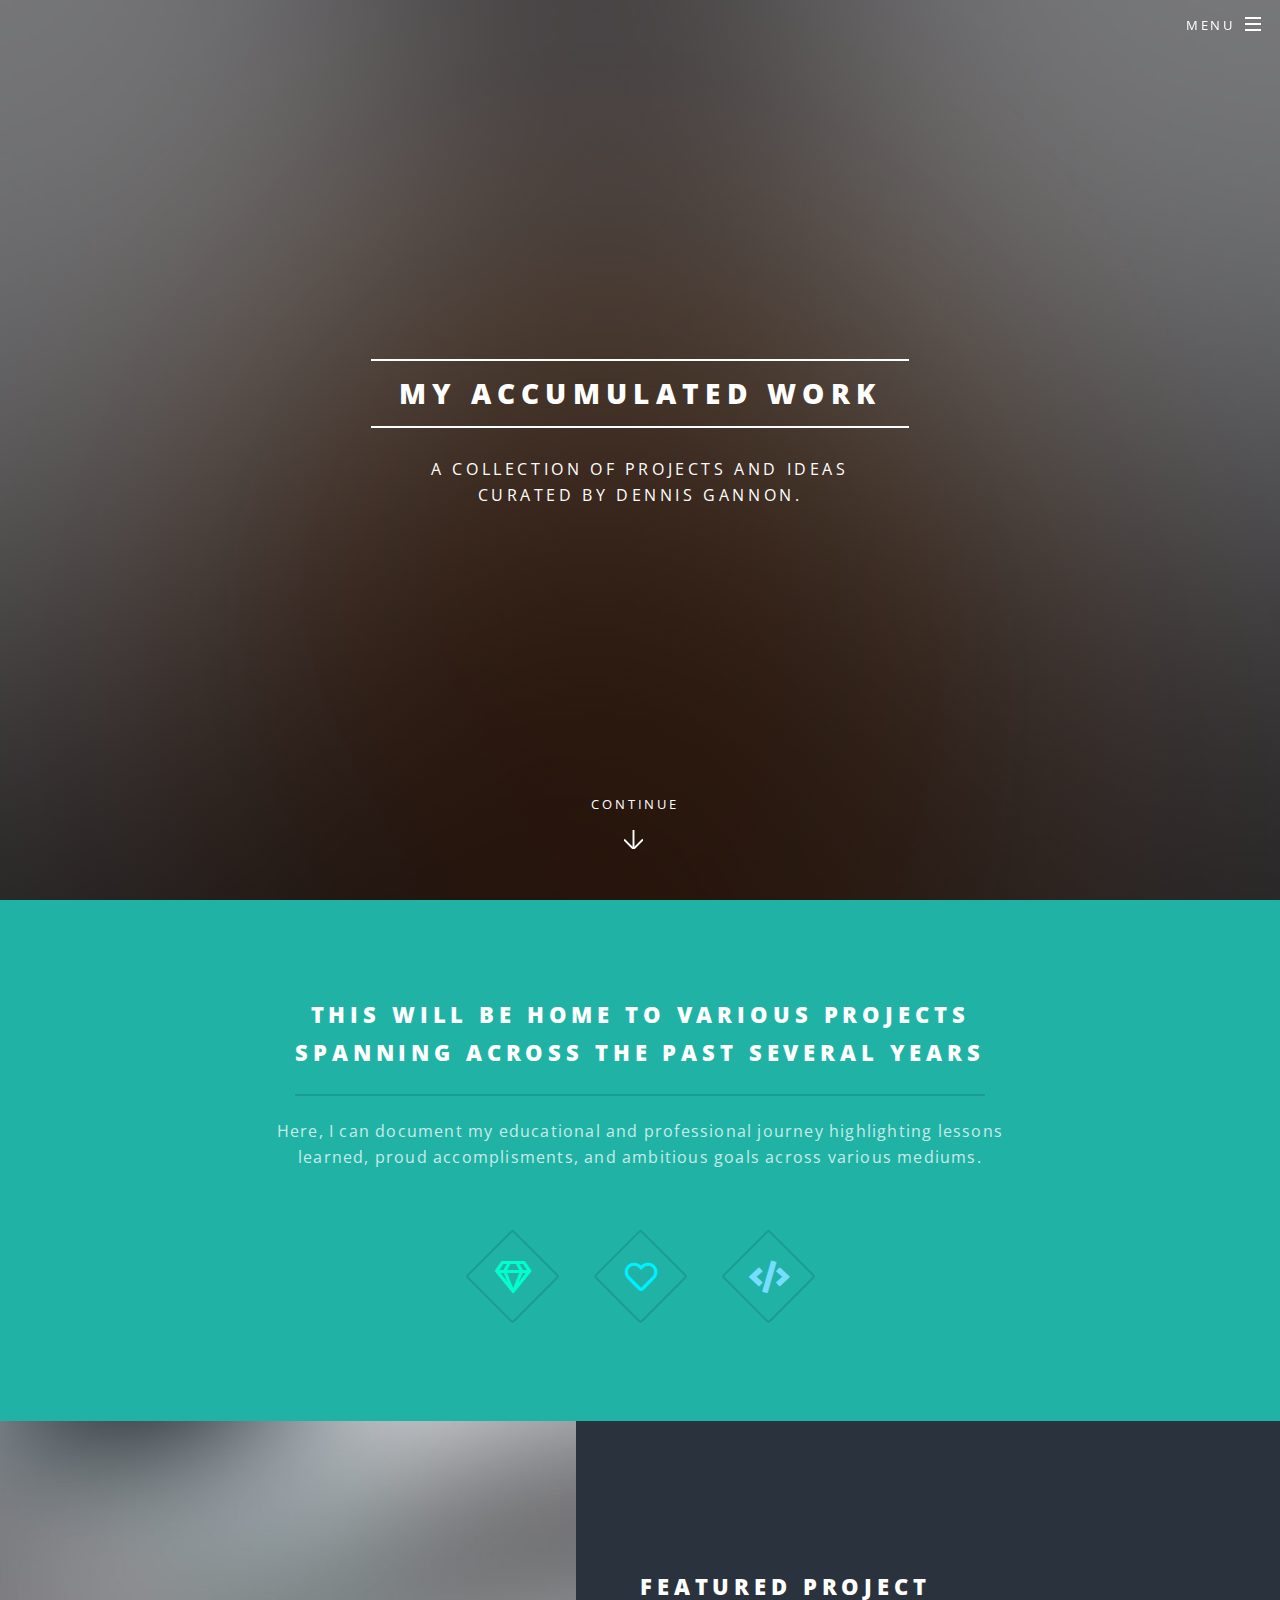
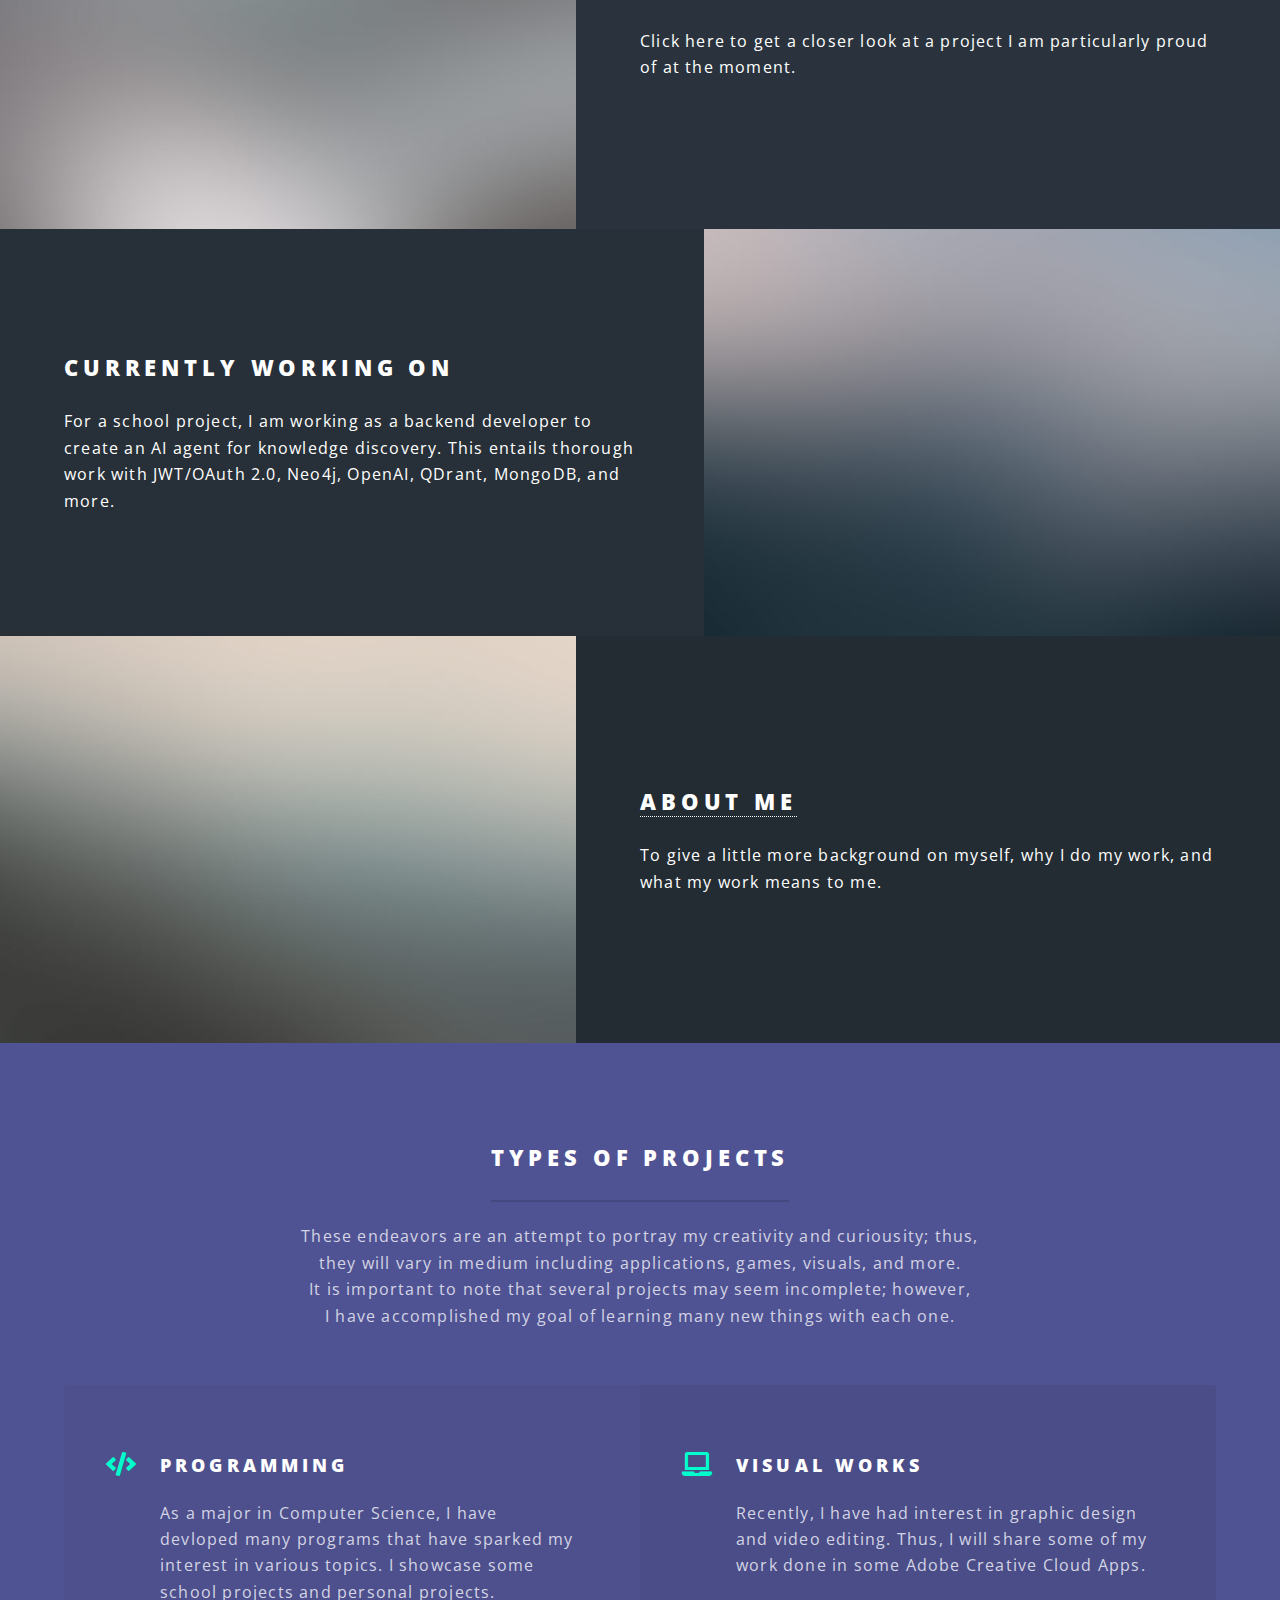
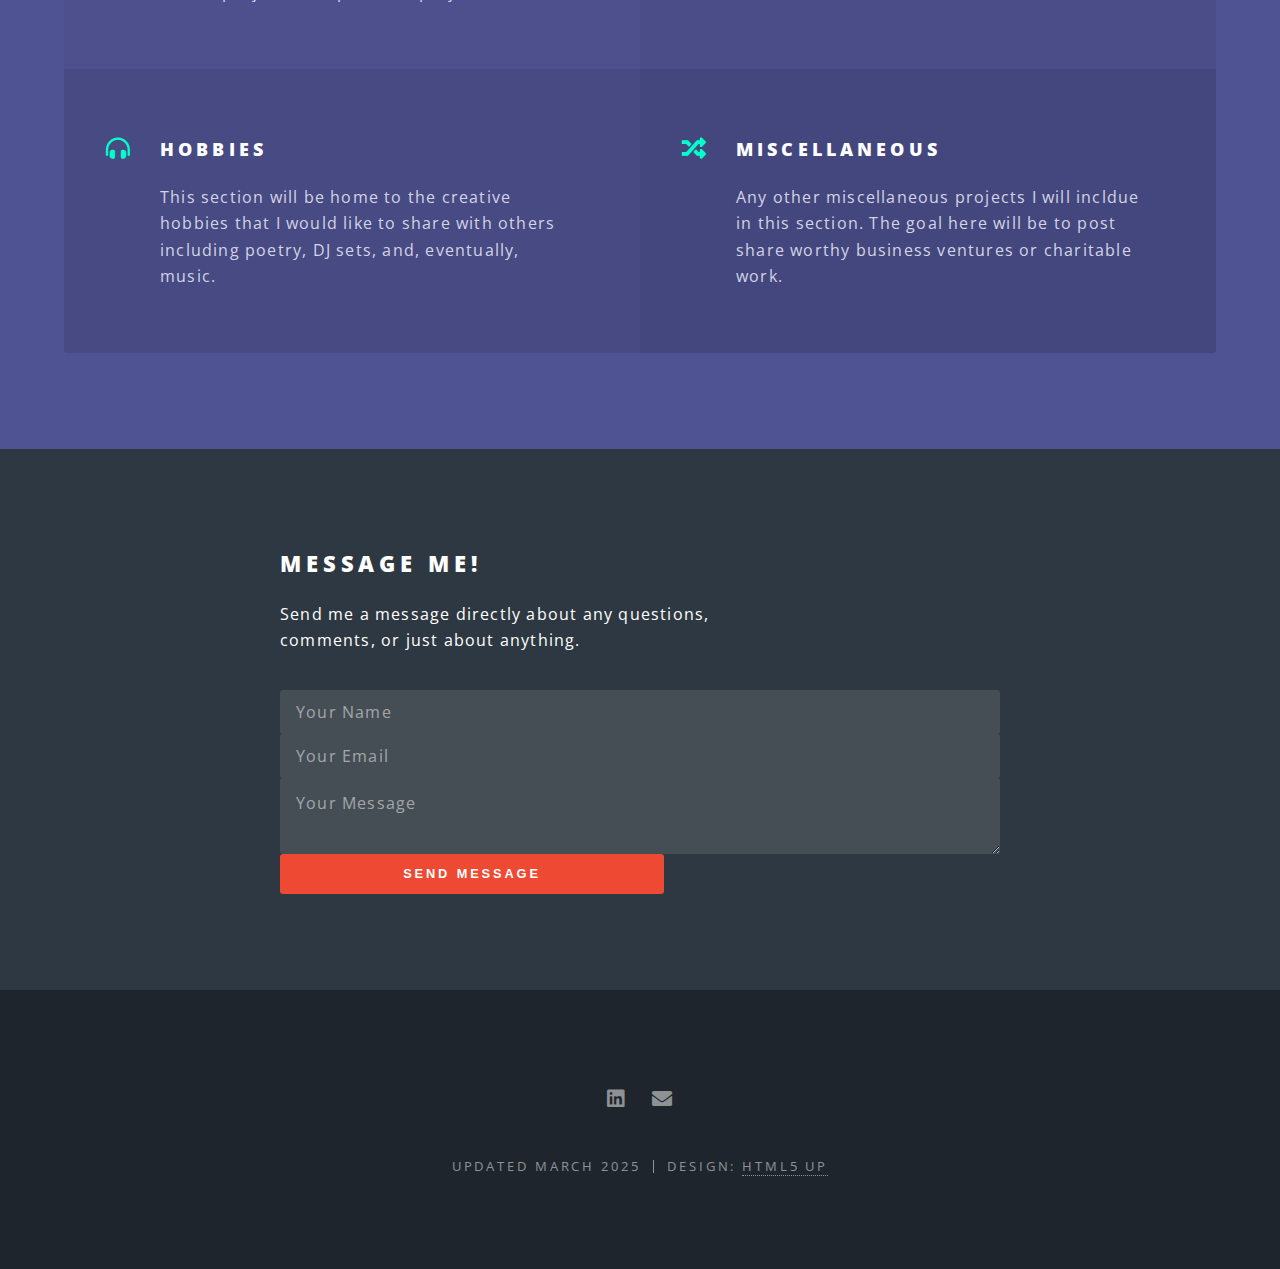
==== index.html @ a5b0ad75 "index.html: form layout edits" ====
<!DOCTYPE HTML>
<!--
	Spectral by HTML5 UP
	html5up.net | @ajlkn
	Free for personal and commercial use under the CCA 3.0 license (html5up.net/license)
-->
<html>
	<head>
		<title>Dennis's Portfolio</title>
		<meta charset="utf-8" />
		<meta name="viewport" content="width=device-width, initial-scale=1, user-scalable=no" />
		<link rel="stylesheet" href="assets/css/main.css" />
		<noscript><link rel="stylesheet" href="assets/css/noscript.css" /></noscript>
	</head>
	<body class="landing is-preload">

		<!-- Page Wrapper -->
			<div id="page-wrapper">

				<!-- Header -->
					<header id="header" class="alt">
						<h1><a href="index.html">Dennis's Portfolio</a></h1>
						<nav id="nav">
							<ul>
								<li class="special">
									<a href="#menu" class="menuToggle"><span>Menu</span></a>
									<div id="menu">
										<ul>
											<li><a href="index.html">Home</a></li>
											<li><a href="aboutme.html">About Me</a></li>
											<li><a href="projects.html">Projects</a></li>
										</ul>
									</div>
								</li>
							</ul>
						</nav>
					</header>

				<!-- Banner -->
					<section id="banner">
						<div class="inner">
							<h2>My Accumulated Work</h2>
							<p>A collection of projects and ideas<br />
							curated by Dennis Gannon</a>.</p>
						</div>
						<a href="#one" class="more scrolly">Continue</a>
					</section>

				<!-- One -->
					<section id="one" class="wrapper style1 special">
						<div class="inner">
							<header class="major">
								<h2>This will be home to various projects<br />
								spanning across the past several years</h2>
								<p>Here, I can document my educational and professional journey highlighting lessons<br />
								learned, proud accomplisments, and ambitious goals across various mediums.</p>
							</header>
							<ul class="icons major">
								<li><span class="icon fa-gem major style1"><span class="label">Lorem</span></span></li>
								<li><span class="icon fa-heart major style2"><span class="label">Ipsum</span></span></li>
								<li><span class="icon solid fa-code major style3"><span class="label">Dolor</span></span></li>
							</ul>
						</div>
					</section>

				<!-- Two -->
					<section id="two" class="wrapper alt style2">
						<section class="spotlight">
							<div class="image"><img src="images/pic01.jpg" alt="" /></div><div class="content">
								<h2>Featured Project</h2>
								<p>Click here to get a closer look at a project I am particularly proud of at the moment.</p>
							</div>
						</section>
						<section class="spotlight">
							<div class="image"><img src="images/pic02.jpg" alt="" /></div><div class="content">
								<h2>Currently Working On</h2>
								<p>For a school project, I am working as a backend developer to create an AI agent for knowledge discovery. This entails thorough work with JWT/OAuth 2.0, Neo4j, OpenAI, QDrant, MongoDB, and more.</p>
							</div>
						</section>
						<section class="spotlight">
							<div class="image"><img src="images/pic03.jpg" alt="" /></div><div class="content">
								<h2><a href="aboutme.html">About Me</a></h2>
								<p>To give a little more background on myself, why I do my work, and what my work means to me.</p>
							</div>
						</section>
					</section>

				<!-- Three -->
					<section id="three" class="wrapper style3 special">
						<div class="inner">
							<header class="major">
								<h2>Types of Projects</h2>
								<p>These endeavors are an attempt to portray my creativity and curiousity; thus,<br />
								they will vary in medium including applications, games, visuals, and more.<br />
								It is important to note that several projects may seem incomplete; however,<br />
								I have accomplished my goal of learning many new things with each one.</p>
							</header>
							<ul class="features">
								<li class="icon solid fa-code">
									<h3>Programming</h3>
									<p>As a major in Computer Science, I have devloped many programs that have sparked my interest in various topics. I showcase some school projects and personal projects.</p>
								</li>
								<li class="icon solid fa-laptop">
									<h3>Visual Works</h3>
									<p>Recently, I have had interest in graphic design and video editing. Thus, I will share some of my work done in some Adobe Creative Cloud Apps.</p>
								</li>
								<li class="icon solid fa-headphones-alt">
									<h3>Hobbies</h3>
									<p>This section will be home to the creative hobbies that I would like to share with others including poetry, DJ sets, and, eventually, music.</p>
								</li>
								<li class="icon solid fa-random">
									<h3>Miscellaneous</h3>
									<p>Any other miscellaneous projects I will incldue in this section. The goal here will be to post share worthy business ventures or charitable work.</p>
								</li>
							</ul>
						</div>
					</section>

				<!-- CTA (Message me)-->
				<section id="cta" class="wrapper style4">
					<div class="inner">
					  	<div class="content">
							<header>
						  		<h2>Message Me!</h2>
						  		<p>Send me a message directly about any questions, comments, or just about anything.</p>
							</header>
							<div class="form-container">
								<form action="https://formspree.io/f/mkgjozpo" method="POST">
									<input type="text" name="name" placeholder="Your Name" required>
									<input type="email" name="email" placeholder="Your Email" required>
									<textarea name="message" placeholder="Your Message" required></textarea>
									<button type="submit" class="button fit primary">Send Message</button>
								</form>
							</div>
						</div>
					</div>
				</section>

				<!-- Footer -->
					<footer id="footer">
						<ul class="icons">
							<li><a href="https://www.linkedin.com/in/dennis-gannon-940476240/" target="_blank" rel="noopener noreferrer" class="icon brands fa-linkedin"><span class="label">LinkedIn</span></a></li>
							<li><a id="copyEmail" class="icon solid fa-envelope"><span class="label">Email</span></a></li>
						</ul>
						<ul class="copyright">
							<li>Updated March 2025</li><li>Design: <a href="http://html5up.net">HTML5 UP</a></li>
						</ul>
					</footer>

			</div>

		<!-- Scripts -->
			<script src="assets/js/jquery.min.js"></script>
			<script src="assets/js/jquery.scrollex.min.js"></script>
			<script src="assets/js/jquery.scrolly.min.js"></script>
			<script src="assets/js/browser.min.js"></script>
			<script src="assets/js/breakpoints.min.js"></script>
			<script src="assets/js/util.js"></script>
			<script src="assets/js/main.js"></script>
			<script>
				document.getElementById("copyEmail").addEventListener("click", function() {
					const email = "denmgannon@gmail.com";
				
					// Copy to clipboard
					navigator.clipboard.writeText(email)
						.then(() => {
							alert("Email copied to clipboard!");
						})
						.catch(err => {
							console.error("Error copying email: ", err);
						});
				});
			</script>
				

	</body>
</html>
---- assets/css/main.css ----
@import url(fontawesome-all.min.css);
@import url("https://fonts.googleapis.com/css?family=Open+Sans:400,400italic,600,600italic,800,800italic");

/*
	Spectral by HTML5 UP
	html5up.net | @ajlkn
	Free for personal and commercial use under the CCA 3.0 license (html5up.net/license)
*/

html, body, div, span, applet, object,
iframe, h1, h2, h3, h4, h5, h6, p, blockquote,
pre, a, abbr, acronym, address, big, cite,
code, del, dfn, em, img, ins, kbd, q, s, samp,
small, strike, strong, sub, sup, tt, var, b,
u, i, center, dl, dt, dd, ol, ul, li, fieldset,
form, label, legend, table, caption, tbody,
tfoot, thead, tr, th, td, article, aside,
canvas, details, embed, figure, figcaption,
footer, header, hgroup, menu, nav, output, ruby,
section, summary, time, mark, audio, video {
	margin: 0;
	padding: 0;
	border: 0;
	font-size: 100%;
	font: inherit;
	vertical-align: baseline;}

article, aside, details, figcaption, figure,
footer, header, hgroup, menu, nav, section {
	display: block;}

body {
	line-height: 1;
}

ol, ul {
	list-style: none;
}

blockquote, q {
	quotes: none;
}

	blockquote:before, blockquote:after, q:before, q:after {
		content: '';
		content: none;
	}

table {
	border-collapse: collapse;
	border-spacing: 0;
}

body {
	-webkit-text-size-adjust: none;
}

mark {
	background-color: transparent;
	color: inherit;
}

input::-moz-focus-inner {
	border: 0;
	padding: 0;
}

input, select, textarea {
	-moz-appearance: none;
	-webkit-appearance: none;
	-ms-appearance: none;
	appearance: none;
}

/* Basic */

	@-ms-viewport {
		width: device-width;
	}

	html {
		box-sizing: border-box;
	}

	*, *:before, *:after {
		box-sizing: inherit;
	}

	body {
		background: #2e3842;
	}

		body.is-preload *, body.is-preload *:before, body.is-preload *:after {
			-moz-animation: none !important;
			-webkit-animation: none !important;
			-ms-animation: none !important;
			animation: none !important;
			-moz-transition: none !important;
			-webkit-transition: none !important;
			-ms-transition: none !important;
			transition: none !important;
		}

	body, input, select, textarea {
		color: #fff;
		font-family: "Open Sans", Helvetica, sans-serif;
		font-size: 15pt;
		font-weight: 400;
		letter-spacing: 0.075em;
		line-height: 1.65em;
	}

		@media screen and (max-width: 1680px) {

			body, input, select, textarea {
				font-size: 13pt;
			}

		}

		@media screen and (max-width: 1280px) {

			body, input, select, textarea {
				font-size: 12pt;
			}

		}

		@media screen and (max-width: 736px) {

			body, input, select, textarea {
				font-size: 11pt;
				letter-spacing: 0.0375em;
			}

		}

	a {
		-moz-transition: color 0.2s ease, border-bottom-color 0.2s ease;
		-webkit-transition: color 0.2s ease, border-bottom-color 0.2s ease;
		-ms-transition: color 0.2s ease, border-bottom-color 0.2s ease;
		transition: color 0.2s ease, border-bottom-color 0.2s ease;
		border-bottom: dotted 1px;
		color: inherit;
		text-decoration: none;
	}

		a:hover {
			border-bottom-color: transparent;
		}

	strong, b {
		color: #fff;
		font-weight: 600;
	}

	em, i {
		font-style: italic;
	}

	p {
		margin: 0 0 2em 0;
	}

	h1, h2, h3, h4, h5, h6 {
		color: #fff;
		font-weight: 800;
		letter-spacing: 0.225em;
		line-height: 1em;
		margin: 0 0 1em 0;
		text-transform: uppercase;
	}

		h1 a, h2 a, h3 a, h4 a, h5 a, h6 a {
			color: inherit;
			text-decoration: none;
		}

	h2 {
		font-size: 1.35em;
		line-height: 1.75em;
	}

		@media screen and (max-width: 736px) {

			h2 {
				font-size: 1.1em;
				line-height: 1.65em;
			}

		}

	h3 {
		font-size: 1.15em;
		line-height: 1.75em;
	}

		@media screen and (max-width: 736px) {

			h3 {
				font-size: 1em;
				line-height: 1.65em;
			}

		}

	h4 {
		font-size: 1em;
		line-height: 1.5em;
	}

	h5 {
		font-size: 0.8em;
		line-height: 1.5em;
	}

	h6 {
		font-size: 0.7em;
		line-height: 1.5em;
	}

	sub {
		font-size: 0.8em;
		position: relative;
		top: 0.5em;
	}

	sup {
		font-size: 0.8em;
		position: relative;
		top: -0.5em;
	}

	hr {
		border: 0;
		border-bottom: solid 2px #fff;
		margin: 3em 0;
	}

		hr.major {
			margin: 4.5em 0;
		}

	blockquote {
		border-left: solid 4px #fff;
		font-style: italic;
		margin: 0 0 2em 0;
		padding: 0.5em 0 0.5em 2em;
	}

	code {
		background: rgba(144, 144, 144, 0.25);
		border-radius: 3px;
		font-family: "Courier New", monospace;
		font-size: 0.9em;
		letter-spacing: 0;
		margin: 0 0.25em;
		padding: 0.25em 0.65em;
	}

	pre {
		-webkit-overflow-scrolling: touch;
		font-family: "Courier New", monospace;
		font-size: 0.9em;
		margin: 0 0 2em 0;
	}

		pre code {
			display: block;
			line-height: 1.75em;
			padding: 1em 1.5em;
			overflow-x: auto;
		}

	.align-left {
		text-align: left;
	}

	.align-center {
		text-align: center;
	}

	.align-right {
		text-align: right;
	}

/* Row */

	.row {
		display: flex;
		flex-wrap: wrap;
		box-sizing: border-box;
		align-items: stretch;
	}

		.row > * {
			box-sizing: border-box;
		}

		.row.gtr-uniform > * > :last-child {
			margin-bottom: 0;
		}

		.row.aln-left {
			justify-content: flex-start;
		}

		.row.aln-center {
			justify-content: center;
		}

		.row.aln-right {
			justify-content: flex-end;
		}

		.row.aln-top {
			align-items: flex-start;
		}

		.row.aln-middle {
			align-items: center;
		}

		.row.aln-bottom {
			align-items: flex-end;
		}

		.row > .imp {
			order: -1;
		}

		.row > .col-1 {
			width: 8.33333%;
		}

		.row > .off-1 {
			margin-left: 8.33333%;
		}

		.row > .col-2 {
			width: 16.66667%;
		}

		.row > .off-2 {
			margin-left: 16.66667%;
		}

		.row > .col-3 {
			width: 25%;
		}

		.row > .off-3 {
			margin-left: 25%;
		}

		.row > .col-4 {
			width: 33.33333%;
		}

		.row > .off-4 {
			margin-left: 33.33333%;
		}

		.row > .col-5 {
			width: 41.66667%;
		}

		.row > .off-5 {
			margin-left: 41.66667%;
		}

		.row > .col-6 {
			width: 50%;
		}

		.row > .off-6 {
			margin-left: 50%;
		}

		.row > .col-7 {
			width: 58.33333%;
		}

		.row > .off-7 {
			margin-left: 58.33333%;
		}

		.row > .col-8 {
			width: 66.66667%;
		}

		.row > .off-8 {
			margin-left: 66.66667%;
		}

		.row > .col-9 {
			width: 75%;
		}

		.row > .off-9 {
			margin-left: 75%;
		}

		.row > .col-10 {
			width: 83.33333%;
		}

		.row > .off-10 {
			margin-left: 83.33333%;
		}

		.row > .col-11 {
			width: 91.66667%;
		}

		.row > .off-11 {
			margin-left: 91.66667%;
		}

		.row > .col-12 {
			width: 100%;
		}

		.row > .off-12 {
			margin-left: 100%;
		}

		.row.gtr-0 {
			margin-top: 0;
			margin-left: 0em;
		}

			.row.gtr-0 > * {
				padding: 0 0 0 0em;
			}

			.row.gtr-0.gtr-uniform {
				margin-top: 0em;
			}

				.row.gtr-0.gtr-uniform > * {
					padding-top: 0em;
				}

		.row.gtr-25 {
			margin-top: 0;
			margin-left: -0.375em;
		}

			.row.gtr-25 > * {
				padding: 0 0 0 0.375em;
			}

			.row.gtr-25.gtr-uniform {
				margin-top: -0.375em;
			}

				.row.gtr-25.gtr-uniform > * {
					padding-top: 0.375em;
				}

		.row.gtr-50 {
			margin-top: 0;
			margin-left: -0.75em;
		}

			.row.gtr-50 > * {
				padding: 0 0 0 0.75em;
			}

			.row.gtr-50.gtr-uniform {
				margin-top: -0.75em;
			}

				.row.gtr-50.gtr-uniform > * {
					padding-top: 0.75em;
				}

		.row {
			margin-top: 0;
			margin-left: -1.5em;
		}

			.row > * {
				padding: 0 0 0 1.5em;
			}

			.row.gtr-uniform {
				margin-top: -1.5em;
			}

				.row.gtr-uniform > * {
					padding-top: 1.5em;
				}

		.row.gtr-150 {
			margin-top: 0;
			margin-left: -2.25em;
		}

			.row.gtr-150 > * {
				padding: 0 0 0 2.25em;
			}

			.row.gtr-150.gtr-uniform {
				margin-top: -2.25em;
			}

				.row.gtr-150.gtr-uniform > * {
					padding-top: 2.25em;
				}

		.row.gtr-200 {
			margin-top: 0;
			margin-left: -3em;
		}

			.row.gtr-200 > * {
				padding: 0 0 0 3em;
			}

			.row.gtr-200.gtr-uniform {
				margin-top: -3em;
			}

				.row.gtr-200.gtr-uniform > * {
					padding-top: 3em;
				}

		@media screen and (max-width: 1680px) {

			.row {
				display: flex;
				flex-wrap: wrap;
				box-sizing: border-box;
				align-items: stretch;
			}

				.row > * {
					box-sizing: border-box;
				}

				.row.gtr-uniform > * > :last-child {
					margin-bottom: 0;
				}

				.row.aln-left {
					justify-content: flex-start;
				}

				.row.aln-center {
					justify-content: center;
				}

				.row.aln-right {
					justify-content: flex-end;
				}

				.row.aln-top {
					align-items: flex-start;
				}

				.row.aln-middle {
					align-items: center;
				}

				.row.aln-bottom {
					align-items: flex-end;
				}

				.row > .imp-xlarge {
					order: -1;
				}

				.row > .col-1-xlarge {
					width: 8.33333%;
				}

				.row > .off-1-xlarge {
					margin-left: 8.33333%;
				}

				.row > .col-2-xlarge {
					width: 16.66667%;
				}

				.row > .off-2-xlarge {
					margin-left: 16.66667%;
				}

				.row > .col-3-xlarge {
					width: 25%;
				}

				.row > .off-3-xlarge {
					margin-left: 25%;
				}

				.row > .col-4-xlarge {
					width: 33.33333%;
				}

				.row > .off-4-xlarge {
					margin-left: 33.33333%;
				}

				.row > .col-5-xlarge {
					width: 41.66667%;
				}

				.row > .off-5-xlarge {
					margin-left: 41.66667%;
				}

				.row > .col-6-xlarge {
					width: 50%;
				}

				.row > .off-6-xlarge {
					margin-left: 50%;
				}

				.row > .col-7-xlarge {
					width: 58.33333%;
				}

				.row > .off-7-xlarge {
					margin-left: 58.33333%;
				}

				.row > .col-8-xlarge {
					width: 66.66667%;
				}

				.row > .off-8-xlarge {
					margin-left: 66.66667%;
				}

				.row > .col-9-xlarge {
					width: 75%;
				}

				.row > .off-9-xlarge {
					margin-left: 75%;
				}

				.row > .col-10-xlarge {
					width: 83.33333%;
				}

				.row > .off-10-xlarge {
					margin-left: 83.33333%;
				}

				.row > .col-11-xlarge {
					width: 91.66667%;
				}

				.row > .off-11-xlarge {
					margin-left: 91.66667%;
				}

				.row > .col-12-xlarge {
					width: 100%;
				}

				.row > .off-12-xlarge {
					margin-left: 100%;
				}

				.row.gtr-0 {
					margin-top: 0;
					margin-left: 0em;
				}

					.row.gtr-0 > * {
						padding: 0 0 0 0em;
					}

					.row.gtr-0.gtr-uniform {
						margin-top: 0em;
					}

						.row.gtr-0.gtr-uniform > * {
							padding-top: 0em;
						}

				.row.gtr-25 {
					margin-top: 0;
					margin-left: -0.375em;
				}

					.row.gtr-25 > * {
						padding: 0 0 0 0.375em;
					}

					.row.gtr-25.gtr-uniform {
						margin-top: -0.375em;
					}

						.row.gtr-25.gtr-uniform > * {
							padding-top: 0.375em;
						}

				.row.gtr-50 {
					margin-top: 0;
					margin-left: -0.75em;
				}

					.row.gtr-50 > * {
						padding: 0 0 0 0.75em;
					}

					.row.gtr-50.gtr-uniform {
						margin-top: -0.75em;
					}

						.row.gtr-50.gtr-uniform > * {
							padding-top: 0.75em;
						}

				.row {
					margin-top: 0;
					margin-left: -1.5em;
				}

					.row > * {
						padding: 0 0 0 1.5em;
					}

					.row.gtr-uniform {
						margin-top: -1.5em;
					}

						.row.gtr-uniform > * {
							padding-top: 1.5em;
						}

				.row.gtr-150 {
					margin-top: 0;
					margin-left: -2.25em;
				}

					.row.gtr-150 > * {
						padding: 0 0 0 2.25em;
					}

					.row.gtr-150.gtr-uniform {
						margin-top: -2.25em;
					}

						.row.gtr-150.gtr-uniform > * {
							padding-top: 2.25em;
						}

				.row.gtr-200 {
					margin-top: 0;
					margin-left: -3em;
				}

					.row.gtr-200 > * {
						padding: 0 0 0 3em;
					}

					.row.gtr-200.gtr-uniform {
						margin-top: -3em;
					}

						.row.gtr-200.gtr-uniform > * {
							padding-top: 3em;
						}

		}

		@media screen and (max-width: 1280px) {

			.row {
				display: flex;
				flex-wrap: wrap;
				box-sizing: border-box;
				align-items: stretch;
			}

				.row > * {
					box-sizing: border-box;
				}

				.row.gtr-uniform > * > :last-child {
					margin-bottom: 0;
				}

				.row.aln-left {
					justify-content: flex-start;
				}

				.row.aln-center {
					justify-content: center;
				}

				.row.aln-right {
					justify-content: flex-end;
				}

				.row.aln-top {
					align-items: flex-start;
				}

				.row.aln-middle {
					align-items: center;
				}

				.row.aln-bottom {
					align-items: flex-end;
				}

				.row > .imp-large {
					order: -1;
				}

				.row > .col-1-large {
					width: 8.33333%;
				}

				.row > .off-1-large {
					margin-left: 8.33333%;
				}

				.row > .col-2-large {
					width: 16.66667%;
				}

				.row > .off-2-large {
					margin-left: 16.66667%;
				}

				.row > .col-3-large {
					width: 25%;
				}

				.row > .off-3-large {
					margin-left: 25%;
				}

				.row > .col-4-large {
					width: 33.33333%;
				}

				.row > .off-4-large {
					margin-left: 33.33333%;
				}

				.row > .col-5-large {
					width: 41.66667%;
				}

				.row > .off-5-large {
					margin-left: 41.66667%;
				}

				.row > .col-6-large {
					width: 50%;
				}

				.row > .off-6-large {
					margin-left: 50%;
				}

				.row > .col-7-large {
					width: 58.33333%;
				}

				.row > .off-7-large {
					margin-left: 58.33333%;
				}

				.row > .col-8-large {
					width: 66.66667%;
				}

				.row > .off-8-large {
					margin-left: 66.66667%;
				}

				.row > .col-9-large {
					width: 75%;
				}

				.row > .off-9-large {
					margin-left: 75%;
				}

				.row > .col-10-large {
					width: 83.33333%;
				}

				.row > .off-10-large {
					margin-left: 83.33333%;
				}

				.row > .col-11-large {
					width: 91.66667%;
				}

				.row > .off-11-large {
					margin-left: 91.66667%;
				}

				.row > .col-12-large {
					width: 100%;
				}

				.row > .off-12-large {
					margin-left: 100%;
				}

				.row.gtr-0 {
					margin-top: 0;
					margin-left: 0em;
				}

					.row.gtr-0 > * {
						padding: 0 0 0 0em;
					}

					.row.gtr-0.gtr-uniform {
						margin-top: 0em;
					}

						.row.gtr-0.gtr-uniform > * {
							padding-top: 0em;
						}

				.row.gtr-25 {
					margin-top: 0;
					margin-left: -0.375em;
				}

					.row.gtr-25 > * {
						padding: 0 0 0 0.375em;
					}

					.row.gtr-25.gtr-uniform {
						margin-top: -0.375em;
					}

						.row.gtr-25.gtr-uniform > * {
							padding-top: 0.375em;
						}

				.row.gtr-50 {
					margin-top: 0;
					margin-left: -0.75em;
				}

					.row.gtr-50 > * {
						padding: 0 0 0 0.75em;
					}

					.row.gtr-50.gtr-uniform {
						margin-top: -0.75em;
					}

						.row.gtr-50.gtr-uniform > * {
							padding-top: 0.75em;
						}

				.row {
					margin-top: 0;
					margin-left: -1.5em;
				}

					.row > * {
						padding: 0 0 0 1.5em;
					}

					.row.gtr-uniform {
						margin-top: -1.5em;
					}

						.row.gtr-uniform > * {
							padding-top: 1.5em;
						}

				.row.gtr-150 {
					margin-top: 0;
					margin-left: -2.25em;
				}

					.row.gtr-150 > * {
						padding: 0 0 0 2.25em;
					}

					.row.gtr-150.gtr-uniform {
						margin-top: -2.25em;
					}

						.row.gtr-150.gtr-uniform > * {
							padding-top: 2.25em;
						}

				.row.gtr-200 {
					margin-top: 0;
					margin-left: -3em;
				}

					.row.gtr-200 > * {
						padding: 0 0 0 3em;
					}

					.row.gtr-200.gtr-uniform {
						margin-top: -3em;
					}

						.row.gtr-200.gtr-uniform > * {
							padding-top: 3em;
						}

		}

		@media screen and (max-width: 980px) {

			.row {
				display: flex;
				flex-wrap: wrap;
				box-sizing: border-box;
				align-items: stretch;
			}

				.row > * {
					box-sizing: border-box;
				}

				.row.gtr-uniform > * > :last-child {
					margin-bottom: 0;
				}

				.row.aln-left {
					justify-content: flex-start;
				}

				.row.aln-center {
					justify-content: center;
				}

				.row.aln-right {
					justify-content: flex-end;
				}

				.row.aln-top {
					align-items: flex-start;
				}

				.row.aln-middle {
					align-items: center;
				}

				.row.aln-bottom {
					align-items: flex-end;
				}

				.row > .imp-medium {
					order: -1;
				}

				.row > .col-1-medium {
					width: 8.33333%;
				}

				.row > .off-1-medium {
					margin-left: 8.33333%;
				}

				.row > .col-2-medium {
					width: 16.66667%;
				}

				.row > .off-2-medium {
					margin-left: 16.66667%;
				}

				.row > .col-3-medium {
					width: 25%;
				}

				.row > .off-3-medium {
					margin-left: 25%;
				}

				.row > .col-4-medium {
					width: 33.33333%;
				}

				.row > .off-4-medium {
					margin-left: 33.33333%;
				}

				.row > .col-5-medium {
					width: 41.66667%;
				}

				.row > .off-5-medium {
					margin-left: 41.66667%;
				}

				.row > .col-6-medium {
					width: 50%;
				}

				.row > .off-6-medium {
					margin-left: 50%;
				}

				.row > .col-7-medium {
					width: 58.33333%;
				}

				.row > .off-7-medium {
					margin-left: 58.33333%;
				}

				.row > .col-8-medium {
					width: 66.66667%;
				}

				.row > .off-8-medium {
					margin-left: 66.66667%;
				}

				.row > .col-9-medium {
					width: 75%;
				}

				.row > .off-9-medium {
					margin-left: 75%;
				}

				.row > .col-10-medium {
					width: 83.33333%;
				}

				.row > .off-10-medium {
					margin-left: 83.33333%;
				}

				.row > .col-11-medium {
					width: 91.66667%;
				}

				.row > .off-11-medium {
					margin-left: 91.66667%;
				}

				.row > .col-12-medium {
					width: 100%;
				}

				.row > .off-12-medium {
					margin-left: 100%;
				}

				.row.gtr-0 {
					margin-top: 0;
					margin-left: 0em;
				}

					.row.gtr-0 > * {
						padding: 0 0 0 0em;
					}

					.row.gtr-0.gtr-uniform {
						margin-top: 0em;
					}

						.row.gtr-0.gtr-uniform > * {
							padding-top: 0em;
						}

				.row.gtr-25 {
					margin-top: 0;
					margin-left: -0.375em;
				}

					.row.gtr-25 > * {
						padding: 0 0 0 0.375em;
					}

					.row.gtr-25.gtr-uniform {
						margin-top: -0.375em;
					}

						.row.gtr-25.gtr-uniform > * {
							padding-top: 0.375em;
						}

				.row.gtr-50 {
					margin-top: 0;
					margin-left: -0.75em;
				}

					.row.gtr-50 > * {
						padding: 0 0 0 0.75em;
					}

					.row.gtr-50.gtr-uniform {
						margin-top: -0.75em;
					}

						.row.gtr-50.gtr-uniform > * {
							padding-top: 0.75em;
						}

				.row {
					margin-top: 0;
					margin-left: -1.5em;
				}

					.row > * {
						padding: 0 0 0 1.5em;
					}

					.row.gtr-uniform {
						margin-top: -1.5em;
					}

						.row.gtr-uniform > * {
							padding-top: 1.5em;
						}

				.row.gtr-150 {
					margin-top: 0;
					margin-left: -2.25em;
				}

					.row.gtr-150 > * {
						padding: 0 0 0 2.25em;
					}

					.row.gtr-150.gtr-uniform {
						margin-top: -2.25em;
					}

						.row.gtr-150.gtr-uniform > * {
							padding-top: 2.25em;
						}

				.row.gtr-200 {
					margin-top: 0;
					margin-left: -3em;
				}

					.row.gtr-200 > * {
						padding: 0 0 0 3em;
					}

					.row.gtr-200.gtr-uniform {
						margin-top: -3em;
					}

						.row.gtr-200.gtr-uniform > * {
							padding-top: 3em;
						}

		}

		@media screen and (max-width: 736px) {

			.row {
				display: flex;
				flex-wrap: wrap;
				box-sizing: border-box;
				align-items: stretch;
			}

				.row > * {
					box-sizing: border-box;
				}

				.row.gtr-uniform > * > :last-child {
					margin-bottom: 0;
				}

				.row.aln-left {
					justify-content: flex-start;
				}

				.row.aln-center {
					justify-content: center;
				}

				.row.aln-right {
					justify-content: flex-end;
				}

				.row.aln-top {
					align-items: flex-start;
				}

				.row.aln-middle {
					align-items: center;
				}

				.row.aln-bottom {
					align-items: flex-end;
				}

				.row > .imp-small {
					order: -1;
				}

				.row > .col-1-small {
					width: 8.33333%;
				}

				.row > .off-1-small {
					margin-left: 8.33333%;
				}

				.row > .col-2-small {
					width: 16.66667%;
				}

				.row > .off-2-small {
					margin-left: 16.66667%;
				}

				.row > .col-3-small {
					width: 25%;
				}

				.row > .off-3-small {
					margin-left: 25%;
				}

				.row > .col-4-small {
					width: 33.33333%;
				}

				.row > .off-4-small {
					margin-left: 33.33333%;
				}

				.row > .col-5-small {
					width: 41.66667%;
				}

				.row > .off-5-small {
					margin-left: 41.66667%;
				}

				.row > .col-6-small {
					width: 50%;
				}

				.row > .off-6-small {
					margin-left: 50%;
				}

				.row > .col-7-small {
					width: 58.33333%;
				}

				.row > .off-7-small {
					margin-left: 58.33333%;
				}

				.row > .col-8-small {
					width: 66.66667%;
				}

				.row > .off-8-small {
					margin-left: 66.66667%;
				}

				.row > .col-9-small {
					width: 75%;
				}

				.row > .off-9-small {
					margin-left: 75%;
				}

				.row > .col-10-small {
					width: 83.33333%;
				}

				.row > .off-10-small {
					margin-left: 83.33333%;
				}

				.row > .col-11-small {
					width: 91.66667%;
				}

				.row > .off-11-small {
					margin-left: 91.66667%;
				}

				.row > .col-12-small {
					width: 100%;
				}

				.row > .off-12-small {
					margin-left: 100%;
				}

				.row.gtr-0 {
					margin-top: 0;
					margin-left: 0em;
				}

					.row.gtr-0 > * {
						padding: 0 0 0 0em;
					}

					.row.gtr-0.gtr-uniform {
						margin-top: 0em;
					}

						.row.gtr-0.gtr-uniform > * {
							padding-top: 0em;
						}

				.row.gtr-25 {
					margin-top: 0;
					margin-left: -0.375em;
				}

					.row.gtr-25 > * {
						padding: 0 0 0 0.375em;
					}

					.row.gtr-25.gtr-uniform {
						margin-top: -0.375em;
					}

						.row.gtr-25.gtr-uniform > * {
							padding-top: 0.375em;
						}

				.row.gtr-50 {
					margin-top: 0;
					margin-left: -0.75em;
				}

					.row.gtr-50 > * {
						padding: 0 0 0 0.75em;
					}

					.row.gtr-50.gtr-uniform {
						margin-top: -0.75em;
					}

						.row.gtr-50.gtr-uniform > * {
							padding-top: 0.75em;
						}

				.row {
					margin-top: 0;
					margin-left: -1.5em;
				}

					.row > * {
						padding: 0 0 0 1.5em;
					}

					.row.gtr-uniform {
						margin-top: -1.5em;
					}

						.row.gtr-uniform > * {
							padding-top: 1.5em;
						}

				.row.gtr-150 {
					margin-top: 0;
					margin-left: -2.25em;
				}

					.row.gtr-150 > * {
						padding: 0 0 0 2.25em;
					}

					.row.gtr-150.gtr-uniform {
						margin-top: -2.25em;
					}

						.row.gtr-150.gtr-uniform > * {
							padding-top: 2.25em;
						}

				.row.gtr-200 {
					margin-top: 0;
					margin-left: -3em;
				}

					.row.gtr-200 > * {
						padding: 0 0 0 3em;
					}

					.row.gtr-200.gtr-uniform {
						margin-top: -3em;
					}

						.row.gtr-200.gtr-uniform > * {
							padding-top: 3em;
						}

		}

		@media screen and (max-width: 480px) {

			.row {
				display: flex;
				flex-wrap: wrap;
				box-sizing: border-box;
				align-items: stretch;
			}

				.row > * {
					box-sizing: border-box;
				}

				.row.gtr-uniform > * > :last-child {
					margin-bottom: 0;
				}

				.row.aln-left {
					justify-content: flex-start;
				}

				.row.aln-center {
					justify-content: center;
				}

				.row.aln-right {
					justify-content: flex-end;
				}

				.row.aln-top {
					align-items: flex-start;
				}

				.row.aln-middle {
					align-items: center;
				}

				.row.aln-bottom {
					align-items: flex-end;
				}

				.row > .imp-xsmall {
					order: -1;
				}

				.row > .col-1-xsmall {
					width: 8.33333%;
				}

				.row > .off-1-xsmall {
					margin-left: 8.33333%;
				}

				.row > .col-2-xsmall {
					width: 16.66667%;
				}

				.row > .off-2-xsmall {
					margin-left: 16.66667%;
				}

				.row > .col-3-xsmall {
					width: 25%;
				}

				.row > .off-3-xsmall {
					margin-left: 25%;
				}

				.row > .col-4-xsmall {
					width: 33.33333%;
				}

				.row > .off-4-xsmall {
					margin-left: 33.33333%;
				}

				.row > .col-5-xsmall {
					width: 41.66667%;
				}

				.row > .off-5-xsmall {
					margin-left: 41.66667%;
				}

				.row > .col-6-xsmall {
					width: 50%;
				}

				.row > .off-6-xsmall {
					margin-left: 50%;
				}

				.row > .col-7-xsmall {
					width: 58.33333%;
				}

				.row > .off-7-xsmall {
					margin-left: 58.33333%;
				}

				.row > .col-8-xsmall {
					width: 66.66667%;
				}

				.row > .off-8-xsmall {
					margin-left: 66.66667%;
				}

				.row > .col-9-xsmall {
					width: 75%;
				}

				.row > .off-9-xsmall {
					margin-left: 75%;
				}

				.row > .col-10-xsmall {
					width: 83.33333%;
				}

				.row > .off-10-xsmall {
					margin-left: 83.33333%;
				}

				.row > .col-11-xsmall {
					width: 91.66667%;
				}

				.row > .off-11-xsmall {
					margin-left: 91.66667%;
				}

				.row > .col-12-xsmall {
					width: 100%;
				}

				.row > .off-12-xsmall {
					margin-left: 100%;
				}

				.row.gtr-0 {
					margin-top: 0;
					margin-left: 0em;
				}

					.row.gtr-0 > * {
						padding: 0 0 0 0em;
					}

					.row.gtr-0.gtr-uniform {
						margin-top: 0em;
					}

						.row.gtr-0.gtr-uniform > * {
							padding-top: 0em;
						}

				.row.gtr-25 {
					margin-top: 0;
					margin-left: -0.375em;
				}

					.row.gtr-25 > * {
						padding: 0 0 0 0.375em;
					}

					.row.gtr-25.gtr-uniform {
						margin-top: -0.375em;
					}

						.row.gtr-25.gtr-uniform > * {
							padding-top: 0.375em;
						}

				.row.gtr-50 {
					margin-top: 0;
					margin-left: -0.75em;
				}

					.row.gtr-50 > * {
						padding: 0 0 0 0.75em;
					}

					.row.gtr-50.gtr-uniform {
						margin-top: -0.75em;
					}

						.row.gtr-50.gtr-uniform > * {
							padding-top: 0.75em;
						}

				.row {
					margin-top: 0;
					margin-left: -1.5em;
				}

					.row > * {
						padding: 0 0 0 1.5em;
					}

					.row.gtr-uniform {
						margin-top: -1.5em;
					}

						.row.gtr-uniform > * {
							padding-top: 1.5em;
						}

				.row.gtr-150 {
					margin-top: 0;
					margin-left: -2.25em;
				}

					.row.gtr-150 > * {
						padding: 0 0 0 2.25em;
					}

					.row.gtr-150.gtr-uniform {
						margin-top: -2.25em;
					}

						.row.gtr-150.gtr-uniform > * {
							padding-top: 2.25em;
						}

				.row.gtr-200 {
					margin-top: 0;
					margin-left: -3em;
				}

					.row.gtr-200 > * {
						padding: 0 0 0 3em;
					}

					.row.gtr-200.gtr-uniform {
						margin-top: -3em;
					}

						.row.gtr-200.gtr-uniform > * {
							padding-top: 3em;
						}

		}

/* Section/Article */

	section.special, article.special {
		text-align: center;
	}

	header p {
		color: rgba(255, 255, 255, 0.5);
		position: relative;
		top: -0.25em;
	}

	header h3 + p {
		font-size: 1.1em;
	}

	header h4 + p,
	header h5 + p,
	header h6 + p {
		font-size: 0.9em;
	}

	header.major {
		margin: 0 0 3.5em 0;
	}

		header.major h2, header.major h3, header.major h4, header.major h5, header.major h6 {
			border-bottom: solid 2px #fff;
			display: inline-block;
			padding-bottom: 1em;
			position: relative;
		}

			header.major h2:after, header.major h3:after, header.major h4:after, header.major h5:after, header.major h6:after {
				content: '';
				display: block;
				height: 1px;
			}

		header.major p {
			color: #fff;
			top: 0;
		}

		@media screen and (max-width: 736px) {

			header.major {
				margin: 0 0 2em 0;
			}

		}

	@media screen and (max-width: 980px) {

		header br {
			display: none;
		}

	}

/* Form */

	form {
		margin: 0 0 2em 0;
	}

	label {
		color: #fff;
		display: block;
		font-size: 0.9em;
		font-weight: 600;
		margin: 0 0 1em 0;
	}

	input[type="text"],
	input[type="password"],
	input[type="email"],
	select,
	textarea {
		-moz-appearance: none;
		-webkit-appearance: none;
		-ms-appearance: none;
		appearance: none;
		background-color: rgba(144, 144, 144, 0.25);
		border-radius: 3px;
		border: none;
		color: inherit;
		display: block;
		outline: 0;
		padding: 0 1em;
		text-decoration: none;
		width: 100%;
	}

		input[type="text"]:invalid,
		input[type="password"]:invalid,
		input[type="email"]:invalid,
		select:invalid,
		textarea:invalid {
			box-shadow: none;
		}

		input[type="text"]:focus,
		input[type="password"]:focus,
		input[type="email"]:focus,
		select:focus,
		textarea:focus {
			box-shadow: 0 0 0 2px #21b2a6;
		}

	select {
		background-size: 1.25em;
		background-repeat: no-repeat;
		background-position: calc(100% - 1em) center;
		height: 2.75em;
		padding-right: 2.75em;
		text-overflow: ellipsis;
	}

		select:focus::-ms-value {
			background-color: transparent;
		}

		select::-ms-expand {
			display: none;
		}

	input[type="text"],
	input[type="password"],
	input[type="email"],
	select {
		height: 2.75em;
	}

	textarea {
		padding: 0.75em 1em;
	}

	input[type="checkbox"],
	input[type="radio"] {
		-moz-appearance: none;
		-webkit-appearance: none;
		-ms-appearance: none;
		appearance: none;
		display: block;
		float: left;
		margin-right: -2em;
		opacity: 0;
		width: 1em;
		z-index: -1;
	}

		input[type="checkbox"] + label,
		input[type="radio"] + label {
			text-decoration: none;
			color: #fff;
			cursor: pointer;
			display: inline-block;
			font-size: 1em;
			font-weight: 400;
			padding-left: 2.4em;
			padding-right: 0.75em;
			position: relative;
		}

			input[type="checkbox"] + label:before,
			input[type="radio"] + label:before {
				-moz-osx-font-smoothing: grayscale;
				-webkit-font-smoothing: antialiased;
				display: inline-block;
				font-style: normal;
				font-variant: normal;
				text-rendering: auto;
				line-height: 1;
				text-transform: none !important;
				font-family: 'Font Awesome 5 Free';
				font-weight: 900;
			}

			input[type="checkbox"] + label:before,
			input[type="radio"] + label:before {
				background: rgba(144, 144, 144, 0.25);
				border-radius: 3px;
				content: '';
				display: inline-block;
				font-size: 0.8em;
				height: 2.0625em;
				left: 0;
				line-height: 2.0625em;
				position: absolute;
				text-align: center;
				top: 0;
				width: 2.0625em;
			}

		input[type="checkbox"]:checked + label:before,
		input[type="radio"]:checked + label:before {
			background: #2e3842;
			color: #fff;
			content: '\f00c';
		}

		input[type="checkbox"]:focus + label:before,
		input[type="radio"]:focus + label:before {
			box-shadow: 0 0 0 2px #21b2a6;
		}

	input[type="checkbox"] + label:before {
		border-radius: 3px;
	}

	input[type="radio"] + label:before {
		border-radius: 100%;
	}

	::-webkit-input-placeholder {
		color: rgba(255, 255, 255, 0.5) !important;
		opacity: 1.0;
	}

	:-moz-placeholder {
		color: rgba(255, 255, 255, 0.5) !important;
		opacity: 1.0;
	}

	::-moz-placeholder {
		color: rgba(255, 255, 255, 0.5) !important;
		opacity: 1.0;
	}

	:-ms-input-placeholder {
		color: rgba(255, 255, 255, 0.5) !important;
		opacity: 1.0;
	}

/* Box */

	.box {
		border-radius: 3px;
		border: solid 2px #fff;
		margin-bottom: 2em;
		padding: 1.5em;
	}

		.box > :last-child,
		.box > :last-child > :last-child,
		.box > :last-child > :last-child > :last-child {
			margin-bottom: 0;
		}

		.box.alt {
			border: 0;
			border-radius: 0;
			padding: 0;
		}

/* Icon */

	.icon {
		text-decoration: none;
		border-bottom: none;
		position: relative;
	}

		.icon:before {
			-moz-osx-font-smoothing: grayscale;
			-webkit-font-smoothing: antialiased;
			display: inline-block;
			font-style: normal;
			font-variant: normal;
			text-rendering: auto;
			line-height: 1;
			text-transform: none !important;
			font-family: 'Font Awesome 5 Free';
			font-weight: 400;
		}

		.icon > .label {
			display: none;
		}

		.icon:before {
			line-height: inherit;
		}

		.icon.solid:before {
			font-weight: 900;
		}

		.icon.brands:before {
			font-family: 'Font Awesome 5 Brands';
		}

		.icon.major {
			-moz-transform: rotate(-45deg);
			-webkit-transform: rotate(-45deg);
			-ms-transform: rotate(-45deg);
			transform: rotate(-45deg);
			border-radius: 3px;
			border: solid 2px #fff;
			display: inline-block;
			font-size: 1.35em;
			height: calc(3em + 2px);
			line-height: 3em;
			text-align: center;
			width: calc(3em + 2px);
		}

			.icon.major:before {
				-moz-transform: rotate(45deg);
				-webkit-transform: rotate(45deg);
				-ms-transform: rotate(45deg);
				transform: rotate(45deg);
				display: inline-block;
				font-size: 1.5em;
			}

			@media screen and (max-width: 736px) {

				.icon.major {
					font-size: 1em;
				}

			}

		.icon.style1 {
			color: #00ffcc;
		}

		.icon.style2 {
			color: #00f0ff;
		}

		.icon.style3 {
			color: #76ddff;
		}

/* Image */

	.image {
		border-radius: 3px;
		border: 0;
		display: inline-block;
		position: relative;
	}

		.image img {
			border-radius: 3px;
			display: block;
		}

		.image.left {
			float: left;
			margin: 0 2em 2em 0;
			top: 0.25em;
		}

		.image.right {
			float: right;
			margin: 0 0 2em 2em;
			top: 0.25em;
		}

		.image.left, .image.right {
			max-width: 40%;
		}

			.image.left img, .image.right img {
				width: 100%;
			}

		.image.fit {
			display: block;
			margin: 0 0 2em 0;
			width: 100%;
		}

			.image.fit img {
				width: 100%;
			}

/* List */

	ol {
		list-style: decimal;
		margin: 0 0 2em 0;
		padding-left: 1.25em;
	}

		ol li {
			padding-left: 0.25em;
		}

	ul {
		list-style: disc;
		margin: 0 0 2em 0;
		padding-left: 1em;
	}

		ul li {
			padding-left: 0.5em;
		}

		ul.alt {
			list-style: none;
			padding-left: 0;
		}

			ul.alt li {
				border-top: solid 1px #fff;
				padding: 0.5em 0;
			}

				ul.alt li:first-child {
					border-top: 0;
					padding-top: 0;
				}

	dl {
		margin: 0 0 2em 0;
	}

/* Actions */

	ul.actions {
		display: -moz-flex;
		display: -webkit-flex;
		display: -ms-flex;
		display: flex;
		cursor: default;
		list-style: none;
		margin-left: -1em;
		padding-left: 0;
	}

		ul.actions li {
			padding: 0 0 0 1em;
			vertical-align: middle;
		}

		ul.actions.special {
			-moz-justify-content: center;
			-webkit-justify-content: center;
			-ms-justify-content: center;
			justify-content: center;
			width: 100%;
			margin-left: 0;
		}

			ul.actions.special li:first-child {
				padding-left: 0;
			}

		ul.actions.stacked {
			-moz-flex-direction: column;
			-webkit-flex-direction: column;
			-ms-flex-direction: column;
			flex-direction: column;
			margin-left: 0;
		}

			ul.actions.stacked li {
				padding: 1em 0 0 0;
			}

				ul.actions.stacked li:first-child {
					padding-top: 0;
				}

		ul.actions.fit {
			width: calc(100% + 1em);
		}

			ul.actions.fit li {
				-moz-flex-grow: 1;
				-webkit-flex-grow: 1;
				-ms-flex-grow: 1;
				flex-grow: 1;
				-moz-flex-shrink: 1;
				-webkit-flex-shrink: 1;
				-ms-flex-shrink: 1;
				flex-shrink: 1;
				width: 100%;
			}

				ul.actions.fit li > * {
					width: 100%;
				}

			ul.actions.fit.stacked {
				width: 100%;
			}

		@media screen and (max-width: 480px) {

			ul.actions:not(.fixed) {
				-moz-flex-direction: column;
				-webkit-flex-direction: column;
				-ms-flex-direction: column;
				flex-direction: column;
				margin-left: 0;
				width: 100% !important;
			}

				ul.actions:not(.fixed) li {
					-moz-flex-grow: 1;
					-webkit-flex-grow: 1;
					-ms-flex-grow: 1;
					flex-grow: 1;
					-moz-flex-shrink: 1;
					-webkit-flex-shrink: 1;
					-ms-flex-shrink: 1;
					flex-shrink: 1;
					padding: 1em 0 0 0;
					text-align: center;
					width: 100%;
				}

					ul.actions:not(.fixed) li > * {
						width: 100%;
					}

					ul.actions:not(.fixed) li:first-child {
						padding-top: 0;
					}

					ul.actions:not(.fixed) li input[type="submit"],
					ul.actions:not(.fixed) li input[type="reset"],
					ul.actions:not(.fixed) li input[type="button"],
					ul.actions:not(.fixed) li button,
					ul.actions:not(.fixed) li .button {
						width: 100%;
					}

						ul.actions:not(.fixed) li input[type="submit"].icon:before,
						ul.actions:not(.fixed) li input[type="reset"].icon:before,
						ul.actions:not(.fixed) li input[type="button"].icon:before,
						ul.actions:not(.fixed) li button.icon:before,
						ul.actions:not(.fixed) li .button.icon:before {
							margin-left: -0.5em;
						}

		}

/* Icons */

	ul.icons {
		cursor: default;
		list-style: none;
		padding-left: 0;
	}

		ul.icons li {
			display: inline-block;
			padding: 0 1em 0 0;
		}

			ul.icons li:last-child {
				padding-right: 0 !important;
			}

		ul.icons.major {
			padding: 1em 0;
		}

			ul.icons.major li {
				padding-right: 3.5em;
			}

				@media screen and (max-width: 736px) {

					ul.icons.major li {
						padding: 0 1em !important;
					}

				}

/* Table */

	.table-wrapper {
		-webkit-overflow-scrolling: touch;
		overflow-x: auto;
	}

	table {
		margin: 0 0 2em 0;
		width: 100%;
	}

		table tbody tr {
			border: solid 1px #fff;
			border-left: 0;
			border-right: 0;
		}

			table tbody tr:nth-child(2n + 1) {
				background-color: rgba(144, 144, 144, 0.25);
			}

		table td {
			padding: 0.75em 0.75em;
		}

		table th {
			color: #fff;
			font-size: 0.9em;
			font-weight: 600;
			padding: 0 0.75em 0.75em 0.75em;
			text-align: left;
		}

		table thead {
			border-bottom: solid 2px #fff;
		}

		table tfoot {
			border-top: solid 2px #fff;
		}

		table.alt {
			border-collapse: separate;
		}

			table.alt tbody tr td {
				border: solid 1px #fff;
				border-left-width: 0;
				border-top-width: 0;
			}

				table.alt tbody tr td:first-child {
					border-left-width: 1px;
				}

			table.alt tbody tr:first-child td {
				border-top-width: 1px;
			}

			table.alt thead {
				border-bottom: 0;
			}

			table.alt tfoot {
				border-top: 0;
			}

/* Button */

	input[type="submit"],
	input[type="reset"],
	input[type="button"],
	button,
	.button {
		-moz-appearance: none;
		-webkit-appearance: none;
		-ms-appearance: none;
		appearance: none;
		-moz-transition: background-color 0.2s ease-in-out, color 0.2s ease-in-out;
		-webkit-transition: background-color 0.2s ease-in-out, color 0.2s ease-in-out;
		-ms-transition: background-color 0.2s ease-in-out, color 0.2s ease-in-out;
		transition: background-color 0.2s ease-in-out, color 0.2s ease-in-out;
		background-color: transparent;
		border-radius: 3px;
		border: 0;
		box-shadow: inset 0 0 0 2px #fff;
		color: #fff;
		cursor: pointer;
		display: inline-block;
		font-size: 0.8em;
		font-weight: 600;
		height: 3.125em;
		letter-spacing: 0.225em;
		line-height: 3.125em;
		max-width: 30em;
		padding: 0 2.75em;
		text-align: center;
		text-decoration: none;
		text-transform: uppercase;
		white-space: nowrap;
		overflow: hidden;
		text-overflow: ellipsis;
	}

		input[type="submit"]:hover,
		input[type="reset"]:hover,
		input[type="button"]:hover,
		button:hover,
		.button:hover {
			background-color: rgba(144, 144, 144, 0.25);
		}

		input[type="submit"]:active,
		input[type="reset"]:active,
		input[type="button"]:active,
		button:active,
		.button:active {
			background-color: rgba(144, 144, 144, 0.5);
		}

		input[type="submit"].icon:before,
		input[type="reset"].icon:before,
		input[type="button"].icon:before,
		button.icon:before,
		.button.icon:before {
			margin-right: 0.5em;
		}

		input[type="submit"].fit,
		input[type="reset"].fit,
		input[type="button"].fit,
		button.fit,
		.button.fit {
			width: 100%;
		}

		input[type="submit"].small,
		input[type="reset"].small,
		input[type="button"].small,
		button.small,
		.button.small {
			font-size: 0.8em;
		}

		input[type="submit"].large,
		input[type="reset"].large,
		input[type="button"].large,
		button.large,
		.button.large {
			font-size: 1.35em;
		}

		input[type="submit"].primary,
		input[type="reset"].primary,
		input[type="button"].primary,
		button.primary,
		.button.primary {
			background-color: #ed4933;
			box-shadow: none !important;
			color: #ffffff !important;
		}

			input[type="submit"].primary:hover,
			input[type="reset"].primary:hover,
			input[type="button"].primary:hover,
			button.primary:hover,
			.button.primary:hover {
				background-color: #ef5e4a !important;
			}

			input[type="submit"].primary:active,
			input[type="reset"].primary:active,
			input[type="button"].primary:active,
			button.primary:active,
			.button.primary:active {
				background-color: #eb341c !important;
			}

		input[type="submit"].disabled, input[type="submit"]:disabled,
		input[type="reset"].disabled,
		input[type="reset"]:disabled,
		input[type="button"].disabled,
		input[type="button"]:disabled,
		button.disabled,
		button:disabled,
		.button.disabled,
		.button:disabled {
			pointer-events: none;
			opacity: 0.25;
		}

		@media screen and (max-width: 736px) {

			input[type="submit"],
			input[type="reset"],
			input[type="button"],
			button,
			.button {
				height: 3.75em;
				line-height: 3.75em;
			}

		}

/* Features */

	.features {
		display: -moz-flex;
		display: -webkit-flex;
		display: -ms-flex;
		display: flex;
		-moz-flex-wrap: wrap;
		-webkit-flex-wrap: wrap;
		-ms-flex-wrap: wrap;
		flex-wrap: wrap;
		-moz-justify-content: center;
		-webkit-justify-content: center;
		-ms-justify-content: center;
		justify-content: center;
		list-style: none;
		padding: 0;
		width: 100%;
	}

		.features li {
			padding: 4em 4em 2em 6em ;
			display: block;
			position: relative;
			text-align: left;
			width: 50%;
		}

			.features li:nth-child(1) {
				background-color: rgba(0, 0, 0, 0.035);
			}

			.features li:nth-child(2) {
				background-color: rgba(0, 0, 0, 0.07);
			}

			.features li:nth-child(3) {
				background-color: rgba(0, 0, 0, 0.105);
			}

			.features li:nth-child(4) {
				background-color: rgba(0, 0, 0, 0.14);
			}

			.features li:nth-child(5) {
				background-color: rgba(0, 0, 0, 0.175);
			}

			.features li:nth-child(6) {
				background-color: rgba(0, 0, 0, 0.21);
			}

			.features li:nth-child(7) {
				background-color: rgba(0, 0, 0, 0.245);
			}

			.features li:nth-child(8) {
				background-color: rgba(0, 0, 0, 0.28);
			}

			.features li:nth-child(9) {
				background-color: rgba(0, 0, 0, 0.315);
			}

			.features li:nth-child(10) {
				background-color: rgba(0, 0, 0, 0.35);
			}

			.features li:before {
				display: block;
				color: #00ffcc;
				position: absolute;
				left: 1.75em;
				top: 2.75em;
				font-size: 1.5em;
			}

			.features li:nth-child(1) {
				border-top-left-radius: 3px;
			}

			.features li:nth-child(2) {
				border-top-right-radius: 3px;
			}

			.features li:nth-last-child(1) {
				border-bottom-right-radius: 3px;
			}

			.features li:nth-last-child(2) {
				border-bottom-left-radius: 3px;
			}

			@media screen and (max-width: 980px) {

				.features li {
					padding: 3em 2em 1em 2em ;
					text-align: center;
				}

					.features li:before {
						left: 0;
						margin: 0 0 1em 0;
						position: relative;
						top: 0;
					}

			}

			@media screen and (max-width: 736px) {

				.features li {
					padding: 3em 0 1em 0 ;
					background-color: transparent !important;
					border-top: solid 2px #fff;
					width: 100%;
				}

					.features li:first-child {
						border-top: 0;
					}

			}

/* Spotlight */

	.spotlight {
		-moz-align-items: center;
		-webkit-align-items: center;
		-ms-align-items: center;
		align-items: center;
		display: -moz-flex;
		display: -webkit-flex;
		display: -ms-flex;
		display: flex;
	}

		.spotlight .image {
			-moz-order: 1;
			-webkit-order: 1;
			-ms-order: 1;
			order: 1;
			border-radius: 0;
			width: 40%;
		}

			.spotlight .image img {
				border-radius: 0;
				width: 100%;
			}

		.spotlight .content {
			padding: 2em 4em 0.1em 4em ;
			-moz-order: 2;
			-webkit-order: 2;
			-ms-order: 2;
			order: 2;
			max-width: 48em;
			width: 60%;
		}

		.spotlight:nth-child(2n) {
			-moz-flex-direction: row-reverse;
			-webkit-flex-direction: row-reverse;
			-ms-flex-direction: row-reverse;
			flex-direction: row-reverse;
		}

		.spotlight:nth-child(1) {
			background-color: rgba(0, 0, 0, 0.075);
		}

		.spotlight:nth-child(2) {
			background-color: rgba(0, 0, 0, 0.15);
		}

		.spotlight:nth-child(3) {
			background-color: rgba(0, 0, 0, 0.225);
		}

		.spotlight:nth-child(4) {
			background-color: rgba(0, 0, 0, 0.3);
		}

		.spotlight:nth-child(5) {
			background-color: rgba(0, 0, 0, 0.375);
		}

		.spotlight:nth-child(6) {
			background-color: rgba(0, 0, 0, 0.45);
		}

		.spotlight:nth-child(7) {
			background-color: rgba(0, 0, 0, 0.525);
		}

		.spotlight:nth-child(8) {
			background-color: rgba(0, 0, 0, 0.6);
		}

		.spotlight:nth-child(9) {
			background-color: rgba(0, 0, 0, 0.675);
		}

		.spotlight:nth-child(10) {
			background-color: rgba(0, 0, 0, 0.75);
		}

		@media screen and (max-width: 1280px) {

			.spotlight .image {
				width: 45%;
			}

			.spotlight .content {
				width: 55%;
			}

		}

		@media screen and (max-width: 980px) {

			.spotlight {
				display: block;
			}

				.spotlight br {
					display: none;
				}

				.spotlight .image {
					width: 100%;
				}

				.spotlight .content {
					padding: 4em 3em 2em 3em ;
					max-width: none;
					text-align: center;
					width: 100%;
				}

		}

		@media screen and (max-width: 736px) {

			.spotlight .content {
				padding: 3em 2em 1em 2em ;
			}

		}

/* Wrapper */

	.wrapper {
		padding: 6em 0 4em 0 ;
	}

		.wrapper > .inner {
			width: 60em;
			margin: 0 auto;
		}

			@media screen and (max-width: 1280px) {

				.wrapper > .inner {
					width: 90%;
				}

			}

			@media screen and (max-width: 980px) {

				.wrapper > .inner {
					width: 100%;
				}

			}

		.wrapper.alt {
			padding: 0;
		}

		.wrapper.style1 {
			background-color: #21b2a6;
			color: #c8ece9;
		}

			.wrapper.style1 strong, .wrapper.style1 b {
				color: #ffffff;
			}

			.wrapper.style1 h2, .wrapper.style1 h3, .wrapper.style1 h4, .wrapper.style1 h5, .wrapper.style1 h6 {
				color: #ffffff;
			}

			.wrapper.style1 hr {
				border-color: rgba(0, 0, 0, 0.125);
			}

			.wrapper.style1 blockquote {
				border-color: rgba(0, 0, 0, 0.125);
			}

			.wrapper.style1 code {
				background: rgba(255, 255, 255, 0.075);
			}

			.wrapper.style1 header p {
				color: #a6e0db;
			}

			.wrapper.style1 header.major h2, .wrapper.style1 header.major h3, .wrapper.style1 header.major h4, .wrapper.style1 header.major h5, .wrapper.style1 header.major h6 {
				border-color: rgba(0, 0, 0, 0.125);
			}

			.wrapper.style1 header.major p {
				color: #c8ece9;
			}

			.wrapper.style1 label {
				color: #ffffff;
			}

			.wrapper.style1 input[type="text"],
			.wrapper.style1 input[type="password"],
			.wrapper.style1 input[type="email"],
			.wrapper.style1 select,
			.wrapper.style1 textarea {
				background-color: rgba(255, 255, 255, 0.075);
			}

			.wrapper.style1 select {
				background-image: url("data:image/svg+xml;charset=utf8,%3Csvg xmlns='http://www.w3.org/2000/svg' width='40' height='40' preserveAspectRatio='none' viewBox='0 0 40 40'%3E%3Cpath d='M9.4,12.3l10.4,10.4l10.4-10.4c0.2-0.2,0.5-0.4,0.9-0.4c0.3,0,0.6,0.1,0.9,0.4l3.3,3.3c0.2,0.2,0.4,0.5,0.4,0.9 c0,0.4-0.1,0.6-0.4,0.9L20.7,31.9c-0.2,0.2-0.5,0.4-0.9,0.4c-0.3,0-0.6-0.1-0.9-0.4L4.3,17.3c-0.2-0.2-0.4-0.5-0.4-0.9 c0-0.4,0.1-0.6,0.4-0.9l3.3-3.3c0.2-0.2,0.5-0.4,0.9-0.4S9.1,12.1,9.4,12.3z' fill='rgba(0, 0, 0, 0.125)' /%3E%3C/svg%3E");
			}

				.wrapper.style1 select option {
					color: #ffffff;
					background: #21b2a6;
				}

			.wrapper.style1 input[type="checkbox"] + label,
			.wrapper.style1 input[type="radio"] + label {
				color: #c8ece9;
			}

				.wrapper.style1 input[type="checkbox"] + label:before,
				.wrapper.style1 input[type="radio"] + label:before {
					background: rgba(255, 255, 255, 0.075);
				}

			.wrapper.style1 input[type="checkbox"]:checked + label:before,
			.wrapper.style1 input[type="radio"]:checked + label:before {
				background: #ffffff;
				color: #21b2a6;
			}

			.wrapper.style1 ::-webkit-input-placeholder {
				color: #a6e0db !important;
			}

			.wrapper.style1 :-moz-placeholder {
				color: #a6e0db !important;
			}

			.wrapper.style1 ::-moz-placeholder {
				color: #a6e0db !important;
			}

			.wrapper.style1 :-ms-input-placeholder {
				color: #a6e0db !important;
			}

			.wrapper.style1 .formerize-placeholder {
				color: #a6e0db !important;
			}

			.wrapper.style1 .icon.major {
				border-color: rgba(0, 0, 0, 0.125);
			}

			.wrapper.style1 ul.alt li {
				border-color: rgba(0, 0, 0, 0.125);
			}

			.wrapper.style1 table tbody tr {
				border-color: rgba(0, 0, 0, 0.125);
			}

				.wrapper.style1 table tbody tr:nth-child(2n + 1) {
					background-color: rgba(255, 255, 255, 0.075);
				}

			.wrapper.style1 table th {
				color: #ffffff;
			}

			.wrapper.style1 table thead {
				border-color: rgba(0, 0, 0, 0.125);
			}

			.wrapper.style1 table tfoot {
				border-color: rgba(0, 0, 0, 0.125);
			}

			.wrapper.style1 table.alt tbody tr td {
				border-color: rgba(0, 0, 0, 0.125);
			}

			.wrapper.style1 input[type="submit"],
			.wrapper.style1 input[type="reset"],
			.wrapper.style1 input[type="button"],
			.wrapper.style1 button,
			.wrapper.style1 .button {
				box-shadow: inset 0 0 0 2px rgba(0, 0, 0, 0.125);
				color: #ffffff;
			}

				.wrapper.style1 input[type="submit"]:hover,
				.wrapper.style1 input[type="reset"]:hover,
				.wrapper.style1 input[type="button"]:hover,
				.wrapper.style1 button:hover,
				.wrapper.style1 .button:hover {
					background-color: rgba(255, 255, 255, 0.075);
				}

				.wrapper.style1 input[type="submit"]:active,
				.wrapper.style1 input[type="reset"]:active,
				.wrapper.style1 input[type="button"]:active,
				.wrapper.style1 button:active,
				.wrapper.style1 .button:active {
					background-color: rgba(255, 255, 255, 0.2);
				}

			@media screen and (max-width: 736px) {

				.wrapper.style1 .features li {
					border-top-color: rgba(0, 0, 0, 0.125);
				}

			}

		.wrapper.style2 {
			background-color: #2e3842;
		}

		.wrapper.style3 {
			background-color: #505393;
			color: #d3d4e4;
		}

			.wrapper.style3 strong, .wrapper.style3 b {
				color: #ffffff;
			}

			.wrapper.style3 h2, .wrapper.style3 h3, .wrapper.style3 h4, .wrapper.style3 h5, .wrapper.style3 h6 {
				color: #ffffff;
			}

			.wrapper.style3 hr {
				border-color: rgba(0, 0, 0, 0.125);
			}

			.wrapper.style3 blockquote {
				border-color: rgba(0, 0, 0, 0.125);
			}

			.wrapper.style3 code {
				background: rgba(255, 255, 255, 0.075);
			}

			.wrapper.style3 header p {
				color: #b9bad4;
			}

			.wrapper.style3 header.major h2, .wrapper.style3 header.major h3, .wrapper.style3 header.major h4, .wrapper.style3 header.major h5, .wrapper.style3 header.major h6 {
				border-color: rgba(0, 0, 0, 0.125);
			}

			.wrapper.style3 header.major p {
				color: #d3d4e4;
			}

			.wrapper.style3 label {
				color: #ffffff;
			}

			.wrapper.style3 input[type="text"],
			.wrapper.style3 input[type="password"],
			.wrapper.style3 input[type="email"],
			.wrapper.style3 select,
			.wrapper.style3 textarea {
				background-color: rgba(255, 255, 255, 0.075);
			}

			.wrapper.style3 select {
				background-image: url("data:image/svg+xml;charset=utf8,%3Csvg xmlns='http://www.w3.org/2000/svg' width='40' height='40' preserveAspectRatio='none' viewBox='0 0 40 40'%3E%3Cpath d='M9.4,12.3l10.4,10.4l10.4-10.4c0.2-0.2,0.5-0.4,0.9-0.4c0.3,0,0.6,0.1,0.9,0.4l3.3,3.3c0.2,0.2,0.4,0.5,0.4,0.9 c0,0.4-0.1,0.6-0.4,0.9L20.7,31.9c-0.2,0.2-0.5,0.4-0.9,0.4c-0.3,0-0.6-0.1-0.9-0.4L4.3,17.3c-0.2-0.2-0.4-0.5-0.4-0.9 c0-0.4,0.1-0.6,0.4-0.9l3.3-3.3c0.2-0.2,0.5-0.4,0.9-0.4S9.1,12.1,9.4,12.3z' fill='rgba(0, 0, 0, 0.125)' /%3E%3C/svg%3E");
			}

				.wrapper.style3 select option {
					color: #ffffff;
					background: #505393;
				}

			.wrapper.style3 input[type="checkbox"] + label,
			.wrapper.style3 input[type="radio"] + label {
				color: #d3d4e4;
			}

				.wrapper.style3 input[type="checkbox"] + label:before,
				.wrapper.style3 input[type="radio"] + label:before {
					background: rgba(255, 255, 255, 0.075);
				}

			.wrapper.style3 input[type="checkbox"]:checked + label:before,
			.wrapper.style3 input[type="radio"]:checked + label:before {
				background: #ffffff;
				color: #505393;
			}

			.wrapper.style3 ::-webkit-input-placeholder {
				color: #b9bad4 !important;
			}

			.wrapper.style3 :-moz-placeholder {
				color: #b9bad4 !important;
			}

			.wrapper.style3 ::-moz-placeholder {
				color: #b9bad4 !important;
			}

			.wrapper.style3 :-ms-input-placeholder {
				color: #b9bad4 !important;
			}

			.wrapper.style3 .formerize-placeholder {
				color: #b9bad4 !important;
			}

			.wrapper.style3 .icon.major {
				border-color: rgba(0, 0, 0, 0.125);
			}

			.wrapper.style3 ul.alt li {
				border-color: rgba(0, 0, 0, 0.125);
			}

			.wrapper.style3 table tbody tr {
				border-color: rgba(0, 0, 0, 0.125);
			}

				.wrapper.style3 table tbody tr:nth-child(2n + 1) {
					background-color: rgba(255, 255, 255, 0.075);
				}

			.wrapper.style3 table th {
				color: #ffffff;
			}

			.wrapper.style3 table thead {
				border-color: rgba(0, 0, 0, 0.125);
			}

			.wrapper.style3 table tfoot {
				border-color: rgba(0, 0, 0, 0.125);
			}

			.wrapper.style3 table.alt tbody tr td {
				border-color: rgba(0, 0, 0, 0.125);
			}

			.wrapper.style3 input[type="submit"],
			.wrapper.style3 input[type="reset"],
			.wrapper.style3 input[type="button"],
			.wrapper.style3 button,
			.wrapper.style3 .button {
				box-shadow: inset 0 0 0 2px rgba(0, 0, 0, 0.125);
				color: #ffffff;
			}

				.wrapper.style3 input[type="submit"]:hover,
				.wrapper.style3 input[type="reset"]:hover,
				.wrapper.style3 input[type="button"]:hover,
				.wrapper.style3 button:hover,
				.wrapper.style3 .button:hover {
					background-color: rgba(255, 255, 255, 0.075);
				}

				.wrapper.style3 input[type="submit"]:active,
				.wrapper.style3 input[type="reset"]:active,
				.wrapper.style3 input[type="button"]:active,
				.wrapper.style3 button:active,
				.wrapper.style3 .button:active {
					background-color: rgba(255, 255, 255, 0.2);
				}

			@media screen and (max-width: 736px) {

				.wrapper.style3 .features li {
					border-top-color: rgba(0, 0, 0, 0.125);
				}

			}

		.wrapper.style4 {
			background-color: transparent;
		}

		.wrapper.style5 {
			background-color: #ffffff;
			color: #4E4852;
		}

			.wrapper.style5 strong, .wrapper.style5 b {
				color: #2E3842;
			}

			.wrapper.style5 h2, .wrapper.style5 h3, .wrapper.style5 h4, .wrapper.style5 h5, .wrapper.style5 h6 {
				color: #2E3842;
			}

			.wrapper.style5 hr {
				border-color: #dfdfdf;
			}

			.wrapper.style5 blockquote {
				border-color: #dfdfdf;
			}

			.wrapper.style5 code {
				background: rgba(0, 0, 0, 0.0375);
			}

			.wrapper.style5 header p {
				color: #8E8892;
			}

			.wrapper.style5 header.major h2, .wrapper.style5 header.major h3, .wrapper.style5 header.major h4, .wrapper.style5 header.major h5, .wrapper.style5 header.major h6 {
				border-color: #dfdfdf;
			}

			.wrapper.style5 header.major p {
				color: #4E4852;
			}

			.wrapper.style5 label {
				color: #2E3842;
			}

			.wrapper.style5 input[type="text"],
			.wrapper.style5 input[type="password"],
			.wrapper.style5 input[type="email"],
			.wrapper.style5 select,
			.wrapper.style5 textarea {
				background-color: rgba(0, 0, 0, 0.0375);
			}

			.wrapper.style5 select {
				background-image: url("data:image/svg+xml;charset=utf8,%3Csvg xmlns='http://www.w3.org/2000/svg' width='40' height='40' preserveAspectRatio='none' viewBox='0 0 40 40'%3E%3Cpath d='M9.4,12.3l10.4,10.4l10.4-10.4c0.2-0.2,0.5-0.4,0.9-0.4c0.3,0,0.6,0.1,0.9,0.4l3.3,3.3c0.2,0.2,0.4,0.5,0.4,0.9 c0,0.4-0.1,0.6-0.4,0.9L20.7,31.9c-0.2,0.2-0.5,0.4-0.9,0.4c-0.3,0-0.6-0.1-0.9-0.4L4.3,17.3c-0.2-0.2-0.4-0.5-0.4-0.9 c0-0.4,0.1-0.6,0.4-0.9l3.3-3.3c0.2-0.2,0.5-0.4,0.9-0.4S9.1,12.1,9.4,12.3z' fill='%23dfdfdf' /%3E%3C/svg%3E");
			}

				.wrapper.style5 select option {
					color: #2E3842;
					background: #ffffff;
				}

			.wrapper.style5 input[type="checkbox"] + label,
			.wrapper.style5 input[type="radio"] + label {
				color: #4E4852;
			}

				.wrapper.style5 input[type="checkbox"] + label:before,
				.wrapper.style5 input[type="radio"] + label:before {
					background: rgba(0, 0, 0, 0.0375);
				}

			.wrapper.style5 input[type="checkbox"]:checked + label:before,
			.wrapper.style5 input[type="radio"]:checked + label:before {
				background: #2E3842;
				color: #ffffff;
			}

			.wrapper.style5 ::-webkit-input-placeholder {
				color: #8E8892 !important;
			}

			.wrapper.style5 :-moz-placeholder {
				color: #8E8892 !important;
			}

			.wrapper.style5 ::-moz-placeholder {
				color: #8E8892 !important;
			}

			.wrapper.style5 :-ms-input-placeholder {
				color: #8E8892 !important;
			}

			.wrapper.style5 .formerize-placeholder {
				color: #8E8892 !important;
			}

			.wrapper.style5 .icon.major {
				border-color: #dfdfdf;
			}

			.wrapper.style5 ul.alt li {
				border-color: #dfdfdf;
			}

			.wrapper.style5 table tbody tr {
				border-color: #dfdfdf;
			}

				.wrapper.style5 table tbody tr:nth-child(2n + 1) {
					background-color: rgba(0, 0, 0, 0.0375);
				}

			.wrapper.style5 table th {
				color: #2E3842;
			}

			.wrapper.style5 table thead {
				border-color: #dfdfdf;
			}

			.wrapper.style5 table tfoot {
				border-color: #dfdfdf;
			}

			.wrapper.style5 table.alt tbody tr td {
				border-color: #dfdfdf;
			}

			.wrapper.style5 input[type="submit"],
			.wrapper.style5 input[type="reset"],
			.wrapper.style5 input[type="button"],
			.wrapper.style5 button,
			.wrapper.style5 .button {
				box-shadow: inset 0 0 0 2px #dfdfdf;
				color: #2E3842;
			}

				.wrapper.style5 input[type="submit"]:hover,
				.wrapper.style5 input[type="reset"]:hover,
				.wrapper.style5 input[type="button"]:hover,
				.wrapper.style5 button:hover,
				.wrapper.style5 .button:hover {
					background-color: rgba(0, 0, 0, 0.0375);
				}

				.wrapper.style5 input[type="submit"]:active,
				.wrapper.style5 input[type="reset"]:active,
				.wrapper.style5 input[type="button"]:active,
				.wrapper.style5 button:active,
				.wrapper.style5 .button:active {
					background-color: rgba(0, 0, 0, 0.1);
				}

			@media screen and (max-width: 736px) {

				.wrapper.style5 .features li {
					border-top-color: #dfdfdf;
				}

			}

		@media screen and (max-width: 980px) {

			.wrapper {
				padding: 4em 3em 2em 3em ;
			}

		}

		@media screen and (max-width: 736px) {

			.wrapper {
				padding: 3em 2em 1em 2em ;
			}

		}

/* Page Wrapper + Menu */

	#page-wrapper {
		-moz-transition: opacity 0.5s ease;
		-webkit-transition: opacity 0.5s ease;
		-ms-transition: opacity 0.5s ease;
		transition: opacity 0.5s ease;
		opacity: 1;
		padding-top: 3em;
	}

		#page-wrapper:before {
			background: rgba(0, 0, 0, 0);
			content: '';
			display: block;
			display: none;
			height: 100%;
			left: 0;
			position: fixed;
			top: 0;
			width: 100%;
			z-index: 10001;
		}

	#menu {
		-moz-transform: translateX(20em);
		-webkit-transform: translateX(20em);
		-ms-transform: translateX(20em);
		transform: translateX(20em);
		-moz-transition: -moz-transform 0.5s ease;
		-webkit-transition: -webkit-transform 0.5s ease;
		-ms-transition: -ms-transform 0.5s ease;
		transition: transform 0.5s ease;
		-webkit-overflow-scrolling: touch;
		background: #21b2a6;
		color: #ffffff;
		height: 100%;
		max-width: 80%;
		overflow-y: auto;
		padding: 3em 2em;
		position: fixed;
		right: 0;
		top: 0;
		width: 20em;
		z-index: 10002;
	}

		#menu ul {
			list-style: none;
			padding: 0;
		}

			#menu ul > li {
				border-top: solid 1px rgba(0, 0, 0, 0.125);
				margin: 0.5em 0 0 0;
				padding: 0.5em 0 0 0;
			}

				#menu ul > li:first-child {
					border-top: 0 !important;
					margin-top: 0 !important;
					padding-top: 0 !important;
				}

				#menu ul > li > a {
					border: 0;
					color: inherit;
					display: block;
					font-size: 0.8em;
					letter-spacing: 0.225em;
					outline: 0;
					text-decoration: none;
					text-transform: uppercase;
				}

					@media screen and (max-width: 736px) {

						#menu ul > li > a {
							line-height: 3em;
						}

					}

		#menu .close {
			background-image: url("images/close.svg");
			background-position: 4.85em 1em;
			background-repeat: no-repeat;
			border: 0;
			cursor: pointer;
			display: block;
			height: 3em;
			position: absolute;
			right: 0;
			top: 0;
			vertical-align: middle;
			width: 7em;
		}

		@media screen and (max-width: 736px) {

			#menu {
				padding: 3em 1.5em;
			}

		}

	body.is-menu-visible #page-wrapper {
		opacity: 0.35;
	}

		body.is-menu-visible #page-wrapper:before {
			display: block;
		}

	body.is-menu-visible #menu {
		-moz-transform: translateX(0);
		-webkit-transform: translateX(0);
		-ms-transform: translateX(0);
		transform: translateX(0);
	}

/* Header */

	#header {
		-moz-transition: background-color 0.2s ease;
		-webkit-transition: background-color 0.2s ease;
		-ms-transition: background-color 0.2s ease;
		transition: background-color 0.2s ease;
		background: #2e3842;
		height: 3em;
		left: 0;
		line-height: 3em;
		position: fixed;
		top: 0;
		width: 100%;
		z-index: 10000;
	}

		#header h1 {
			-moz-transition: opacity 0.2s ease;
			-webkit-transition: opacity 0.2s ease;
			-ms-transition: opacity 0.2s ease;
			transition: opacity 0.2s ease;
			height: inherit;
			left: 1.25em;
			line-height: inherit;
			position: absolute;
			top: 0;
		}

			#header h1 a {
				border: 0;
				display: block;
				height: inherit;
				line-height: inherit;
			}

				@media screen and (max-width: 736px) {

					#header h1 a {
						font-size: 0.8em;
					}

				}

		#header nav {
			height: inherit;
			line-height: inherit;
			position: absolute;
			right: 0;
			top: 0;
		}

			#header nav > ul {
				list-style: none;
				margin: 0;
				padding: 0;
				white-space: nowrap;
			}

				#header nav > ul > li {
					display: inline-block;
					padding: 0;
				}

					#header nav > ul > li > a {
						border: 0;
						color: #fff;
						display: block;
						font-size: 0.8em;
						letter-spacing: 0.225em;
						padding: 0 1.5em;
						text-transform: uppercase;
					}

						#header nav > ul > li > a.menuToggle {
							outline: 0;
							position: relative;
						}

							#header nav > ul > li > a.menuToggle:after {
								background-image: url("images/bars.svg");
								background-position: right center;
								background-repeat: no-repeat;
								content: '';
								display: inline-block;
								height: 3.75em;
								vertical-align: top;
								width: 2em;
							}

							@media screen and (max-width: 736px) {

								#header nav > ul > li > a.menuToggle {
									padding: 0 1.5em;
								}

									#header nav > ul > li > a.menuToggle span {
										display: none;
									}

							}

						@media screen and (max-width: 736px) {

							#header nav > ul > li > a {
								padding: 0 0 0 1.5em;
							}

						}

					#header nav > ul > li:first-child {
						margin-left: 0;
					}

		#header.alt {
			background: transparent;
		}

			#header.alt h1 {
				pointer-events: none;
				opacity: 0;
			}

/* Banner */

	#banner {
		display: -moz-flex;
		display: -webkit-flex;
		display: -ms-flex;
		display: flex;
		-moz-flex-direction: column;
		-webkit-flex-direction: column;
		-ms-flex-direction: column;
		flex-direction: column;
		-moz-justify-content: center;
		-webkit-justify-content: center;
		-ms-justify-content: center;
		justify-content: center;
		cursor: default;
		height: 100vh;
		min-height: 35em;
		overflow: hidden;
		position: relative;
		text-align: center;
	}

		#banner h2 {
			-moz-transform: scale(1);
			-webkit-transform: scale(1);
			-ms-transform: scale(1);
			transform: scale(1);
			-moz-transition: -moz-transform 0.5s ease, opacity 0.5s ease;
			-webkit-transition: -webkit-transform 0.5s ease, opacity 0.5s ease;
			-ms-transition: -ms-transform 0.5s ease, opacity 0.5s ease;
			transition: transform 0.5s ease, opacity 0.5s ease;
			display: inline-block;
			font-size: 1.75em;
			opacity: 1;
			padding: 0.35em 1em;
			position: relative;
			z-index: 1;
		}

			#banner h2:before, #banner h2:after {
				-moz-transition: width 0.85s ease;
				-webkit-transition: width 0.85s ease;
				-ms-transition: width 0.85s ease;
				transition: width 0.85s ease;
				-moz-transition-delay: 0.25s;
				-webkit-transition-delay: 0.25s;
				-ms-transition-delay: 0.25s;
				transition-delay: 0.25s;
				background: #fff;
				content: '';
				display: block;
				height: 2px;
				position: absolute;
				width: 100%;
			}

			#banner h2:before {
				top: 0;
				left: 0;
			}

			#banner h2:after {
				bottom: 0;
				right: 0;
			}

		#banner p {
			letter-spacing: 0.225em;
			text-transform: uppercase;
		}

			#banner p a {
				color: inherit;
			}

		#banner .more {
			-moz-transition: -moz-transform 0.75s ease, opacity 0.75s ease;
			-webkit-transition: -webkit-transform 0.75s ease, opacity 0.75s ease;
			-ms-transition: -ms-transform 0.75s ease, opacity 0.75s ease;
			transition: transform 0.75s ease, opacity 0.75s ease;
			-moz-transition-delay: 3.5s;
			-webkit-transition-delay: 3.5s;
			-ms-transition-delay: 3.5s;
			transition-delay: 3.5s;
			-moz-transform: translateY(0);
			-webkit-transform: translateY(0);
			-ms-transform: translateY(0);
			transform: translateY(0);
			border: none;
			bottom: 0;
			color: inherit;
			font-size: 0.8em;
			height: 8.5em;
			left: 50%;
			letter-spacing: 0.225em;
			margin-left: -8.5em;
			opacity: 1;
			outline: 0;
			padding-left: 0.225em;
			position: absolute;
			text-align: center;
			text-transform: uppercase;
			width: 16em;
			z-index: 1;
		}

			#banner .more:after {
				background-image: url("images/arrow.svg");
				background-position: center;
				background-repeat: no-repeat;
				background-size: contain;
				bottom: 4em;
				content: '';
				display: block;
				height: 1.5em;
				left: 50%;
				margin: 0 0 0 -0.75em;
				position: absolute;
				width: 1.5em;
			}

		#banner:after {
			pointer-events: none;
			-moz-transition: opacity 3s ease-in-out;
			-webkit-transition: opacity 3s ease-in-out;
			-ms-transition: opacity 3s ease-in-out;
			transition: opacity 3s ease-in-out;
			-moz-transition-delay: 1.25s;
			-webkit-transition-delay: 1.25s;
			-ms-transition-delay: 1.25s;
			transition-delay: 1.25s;
			content: '';
			background: #2e3842;
			display: block;
			width: 100%;
			height: 100%;
			position: absolute;
			left: 0;
			top: 0;
			opacity: 0;
		}

		@media screen and (max-width: 736px) {

			#banner {
				padding: 7em 3em 5em 3em ;
				height: auto;
				min-height: 0;
			}

				#banner h2 {
					font-size: 1.25em;
				}

				#banner br {
					display: none;
				}

				#banner .more {
					display: none;
				}

		}

	body.is-preload #banner h2 {
		-moz-transform: scale(0.95);
		-webkit-transform: scale(0.95);
		-ms-transform: scale(0.95);
		transform: scale(0.95);
		opacity: 0;
	}

		body.is-preload #banner h2:before, body.is-preload #banner h2:after {
			width: 0;
		}

	body.is-preload #banner .more {
		-moz-transform: translateY(8.5em);
		-webkit-transform: translateY(8.5em);
		-ms-transform: translateY(8.5em);
		transform: translateY(8.5em);
		opacity: 0;
	}

	body.is-preload #banner:after {
		opacity: 1;
	}

/* CTA */

	#cta .inner {
		display: -moz-flex;
		display: -webkit-flex;
		display: -ms-flex;
		display: flex;
		max-width: 45em;
	}

		#cta .inner header {
			-moz-order: 1;
			-webkit-order: 1;
			-ms-order: 1;
			order: 1;
			padding-right: 3em;
			width: 70%;
		}

			#cta .inner header p {
				color: inherit;
			}

		#cta .inner .actions {
			-moz-order: 2;
			-webkit-order: 2;
			-ms-order: 2;
			order: 2;
			width: 30%;
		}

		@media screen and (max-width: 980px) {

			#cta .inner {
				display: block;
				text-align: center;
			}

				#cta .inner header {
					padding-right: 0;
					width: 100%;
				}

				#cta .inner .actions {
					margin-left: auto;
					margin-right: auto;
					max-width: 20em;
					width: 100%;
				}

		}

		@media screen and (max-width: 736px) {

			#cta .inner .actions {
				max-width: none;
			}

		}

/* Main */

	#main > header {
		padding: 12em 0 10em 0 ;
		background-image: -moz-linear-gradient(top, rgba(0,0,0,0.5), rgba(0,0,0,0.5)), url("../../images/banner.jpg");
		background-image: -webkit-linear-gradient(top, rgba(0,0,0,0.5), rgba(0,0,0,0.5)), url("../../images/banner.jpg");
		background-image: -ms-linear-gradient(top, rgba(0,0,0,0.5), rgba(0,0,0,0.5)), url("../../images/banner.jpg");
		background-image: linear-gradient(top, rgba(0,0,0,0.5), rgba(0,0,0,0.5)), url("../../images/banner.jpg");
		background-attachment: fixed;
		background-position: center center;
		background-repeat: no-repeat;
		background-size: cover;
		text-align: center;
	}

		#main > header h2 {
			font-size: 1.75em;
			margin: 0 0 0.5em 0;
		}

		#main > header p {
			color: inherit;
			letter-spacing: 0.225em;
			text-transform: uppercase;
			top: 0;
		}

			#main > header p a {
				color: inherit;
			}

		@media screen and (max-width: 1680px) {

			#main > header {
				padding: 10em 0 8em 0 ;
			}

		}

		@media screen and (max-width: 1280px) {

			#main > header {
				padding: 8em 3em 6em 3em ;
			}

		}

		@media screen and (max-width: 980px) {

			#main > header {
				padding: 10em 3em 8em 3em ;
			}

		}

		@media screen and (max-width: 736px) {

			#main > header {
				padding: 5em 3em 3em 3em ;
			}

				#main > header h2 {
					font-size: 1.25em;
					margin: 0 0 1em 0;
				}

		}

	body.is-mobile #main > header {
		background-attachment: scroll;
	}

/* Footer */

	#footer {
		padding: 6em 0 4em 0 ;
		background-color: #1d242a;
		text-align: center;
	}

		#footer .icons {
			font-size: 1.25em;
		}

			#footer .icons a {
				color: rgba(255, 255, 255, 0.5);
			}

				#footer .icons a:hover {
					color: #fff;
				}

		#footer .copyright {
			color: rgba(255, 255, 255, 0.5);
			font-size: 0.8em;
			letter-spacing: 0.225em;
			list-style: none;
			padding: 0;
			text-transform: uppercase;
		}

			#footer .copyright li {
				border-left: solid 1px rgba(255, 255, 255, 0.5);
				display: inline-block;
				line-height: 1em;
				margin-left: 1em;
				padding-left: 1em;
			}

				#footer .copyright li:first-child {
					border-left: 0;
					margin-left: 0;
					padding-left: 0;
				}

				#footer .copyright li a {
					color: inherit;
				}

					#footer .copyright li a:hover {
						color: #fff;
					}

				@media screen and (max-width: 480px) {

					#footer .copyright li {
						border: 0;
						display: block;
						line-height: 1.65em;
						margin: 0;
						padding: 0.5em 0;
					}

				}

		@media screen and (max-width: 980px) {

			#footer {
				padding: 4em 3em 2em 3em ;
			}

		}

		@media screen and (max-width: 736px) {

			#footer {
				padding: 3em 2em 1em 2em ;
			}

		}

/* Landing */

	body.landing #page-wrapper {
		background-image: -moz-linear-gradient(top, rgba(0,0,0,0.5), rgba(0,0,0,0.5)), url("../../images/banner.jpg");
		background-image: -webkit-linear-gradient(top, rgba(0,0,0,0.5), rgba(0,0,0,0.5)), url("../../images/banner.jpg");
		background-image: -ms-linear-gradient(top, rgba(0,0,0,0.5), rgba(0,0,0,0.5)), url("../../images/banner.jpg");
		background-image: linear-gradient(top, rgba(0,0,0,0.5), rgba(0,0,0,0.5)), url("../../images/banner.jpg");
		background-attachment: fixed;
		background-position: center center;
		background-repeat: no-repeat;
		background-size: cover;
		padding-top: 0;
	}

	body.landing #footer {
		background-color: rgba(29, 36, 42, 0.9);
	}

	body.is-mobile.landing #page-wrapper {
		background: none;
	}

	body.is-mobile.landing #banner,
	body.is-mobile.landing .wrapper.style4 {
		background-image: -moz-linear-gradient(top, rgba(0,0,0,0.5), rgba(0,0,0,0.5)), url("../../images/banner.jpg");
		background-image: -webkit-linear-gradient(top, rgba(0,0,0,0.5), rgba(0,0,0,0.5)), url("../../images/banner.jpg");
		background-image: -ms-linear-gradient(top, rgba(0,0,0,0.5), rgba(0,0,0,0.5)), url("../../images/banner.jpg");
		background-image: linear-gradient(top, rgba(0,0,0,0.5), rgba(0,0,0,0.5)), url("../../images/banner.jpg");
		background-position: center center;
		background-repeat: no-repeat;
		background-size: cover;
	}

	body.is-mobile.landing #footer {
		background-color: #1d242a;
	}
---- assets/css/noscript.css ----
/*
	Spectral by HTML5 UP
	html5up.net | @ajlkn
	Free for personal and commercial use under the CCA 3.0 license (html5up.net/license)
*/

/* Banner */

	body.is-preload #banner h2 {
		-moz-transform: none;
		-webkit-transform: none;
		-ms-transform: none;
		transform: none;
		opacity: 1;
	}

		body.is-preload #banner h2:before, body.is-preload #banner h2:after {
			width: 100%;
		}

	body.is-preload #banner .more {
		-moz-transform: none;
		-webkit-transform: none;
		-ms-transform: none;
		transform: none;
		opacity: 1;
	}

	body.is-preload #banner:after {
		opacity: 0;
	}
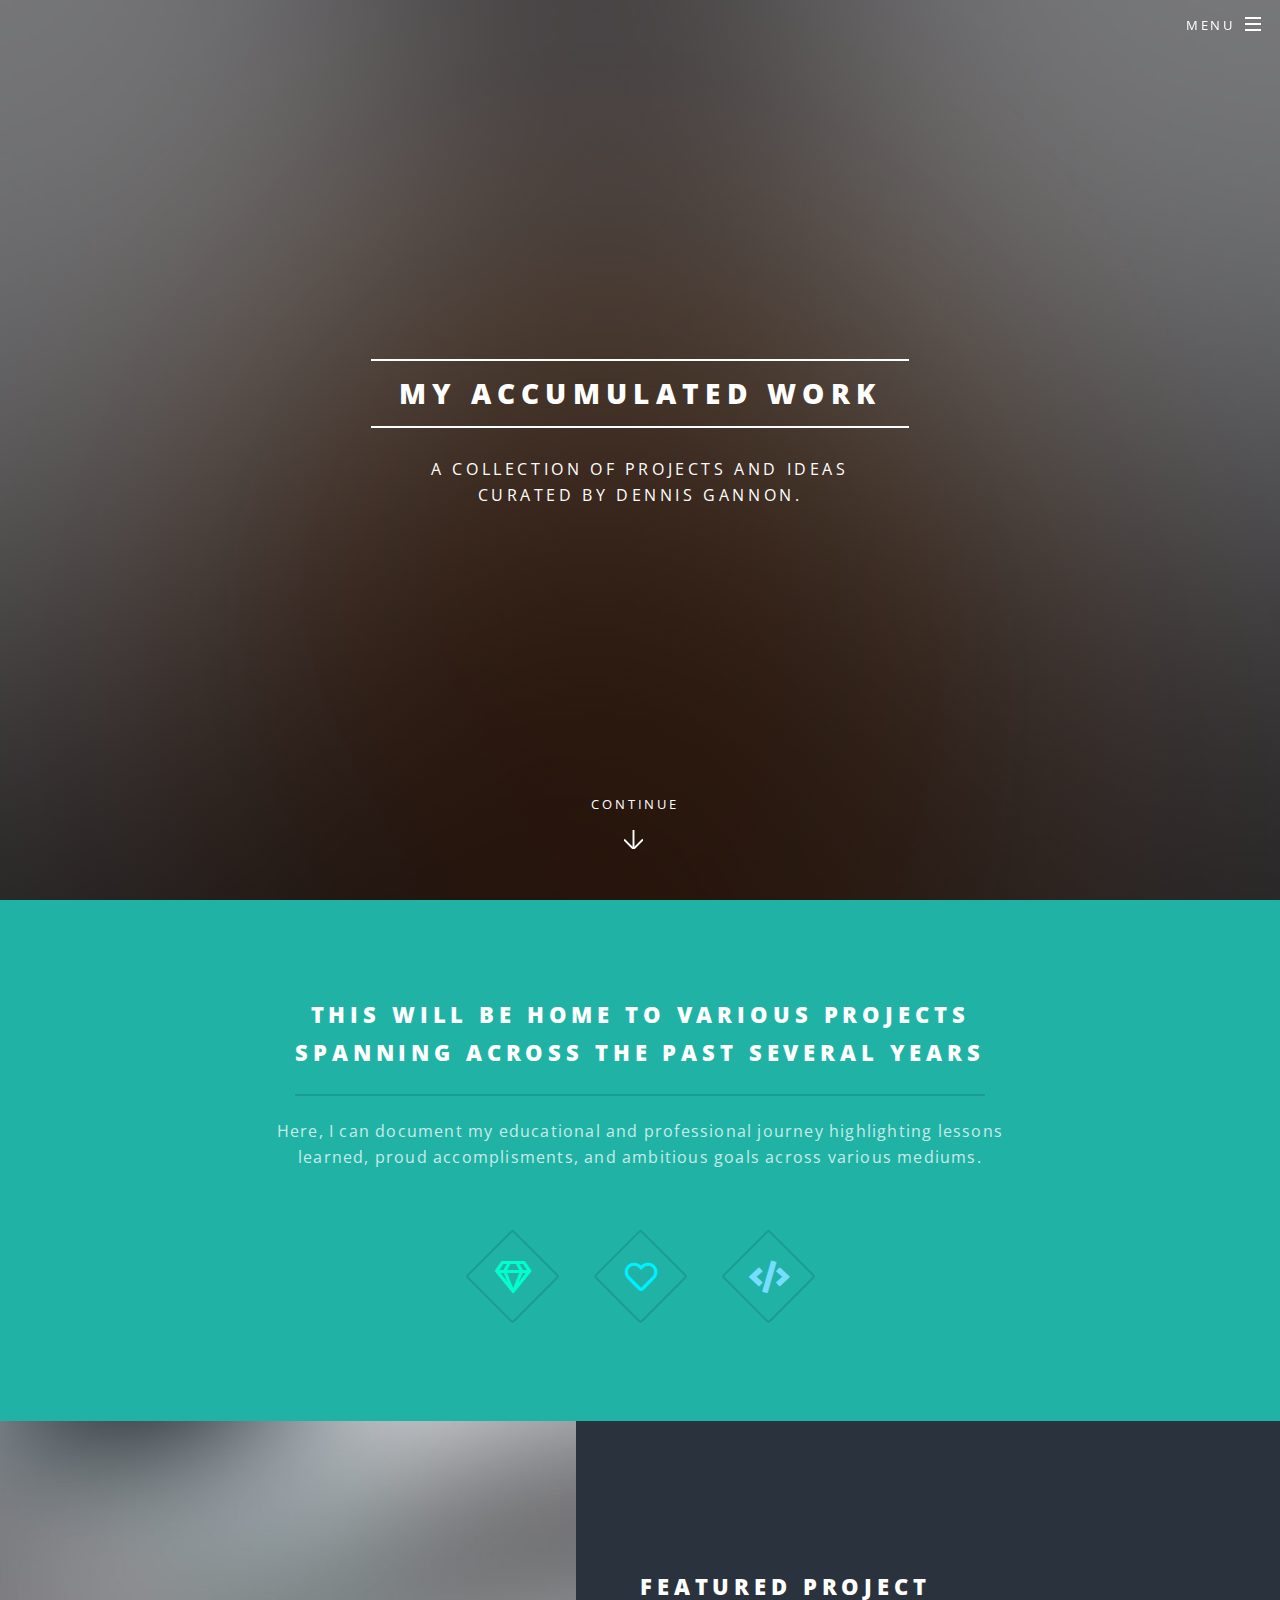
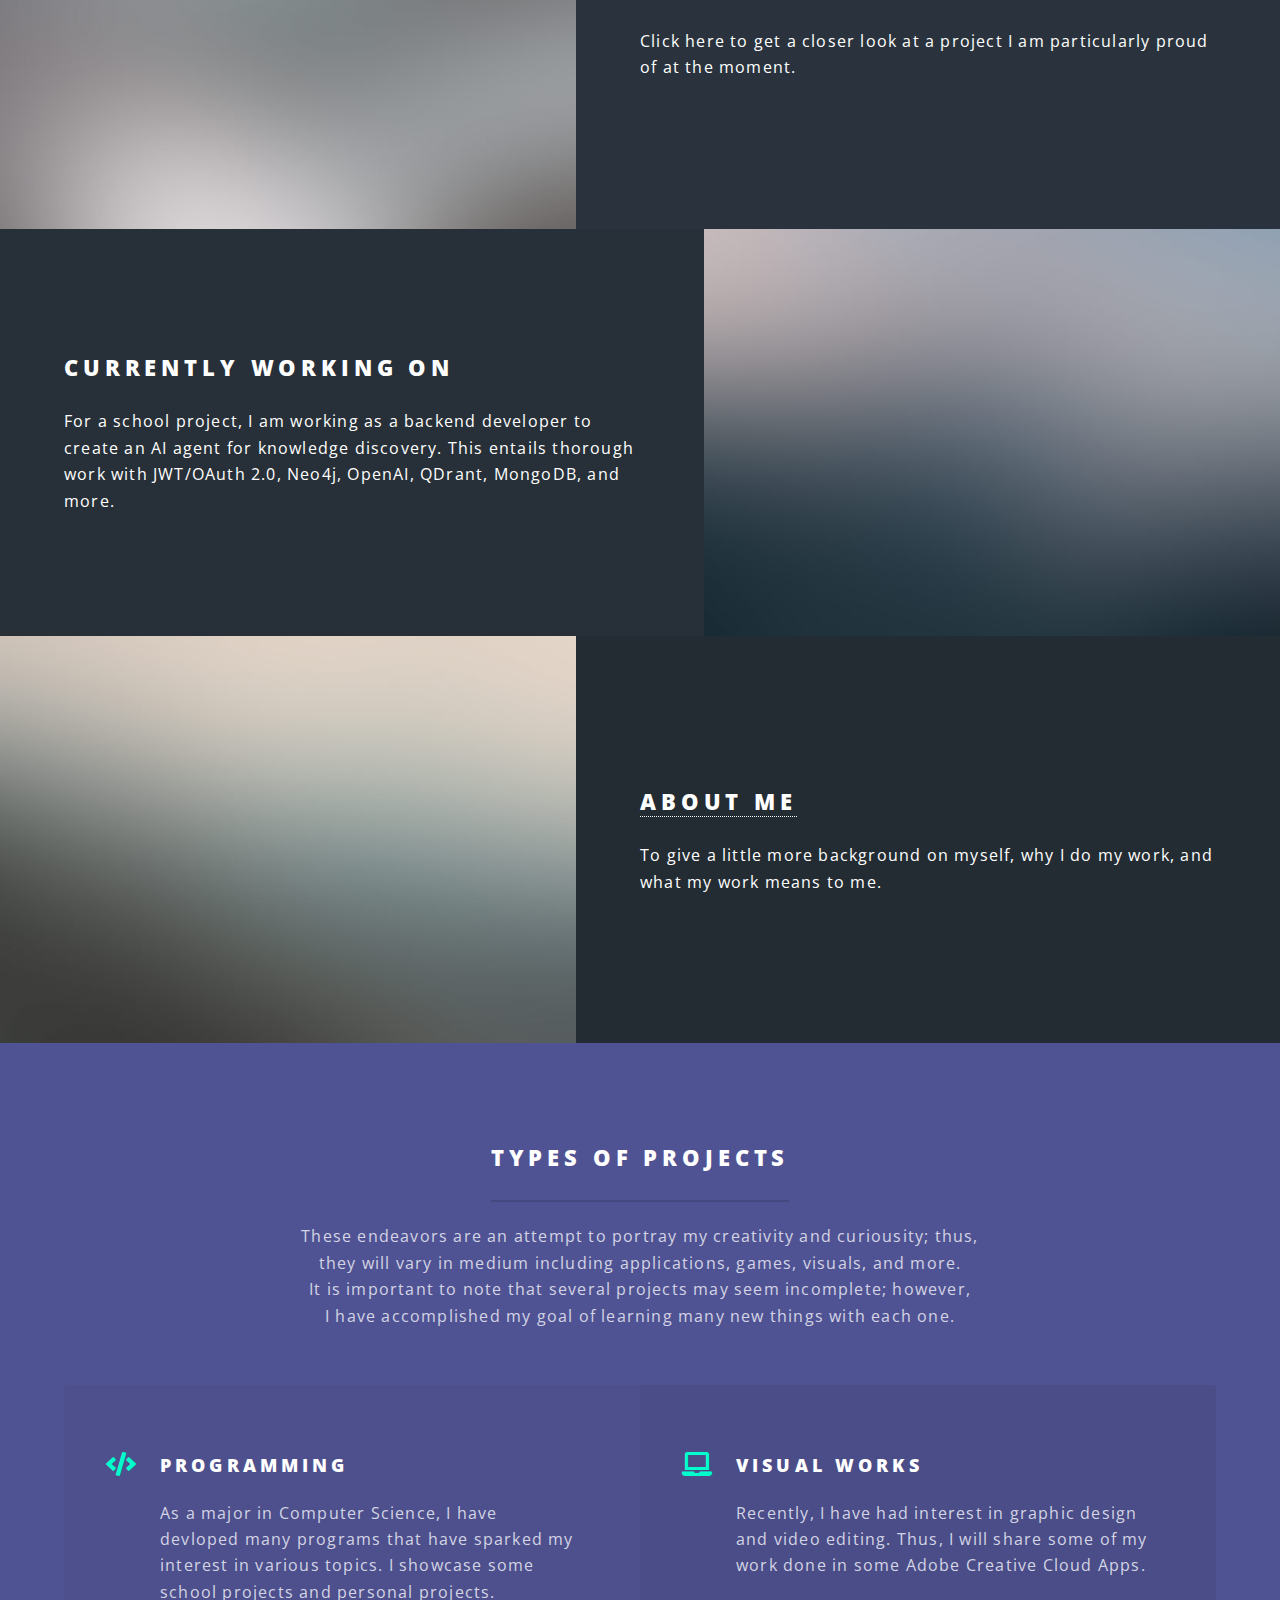
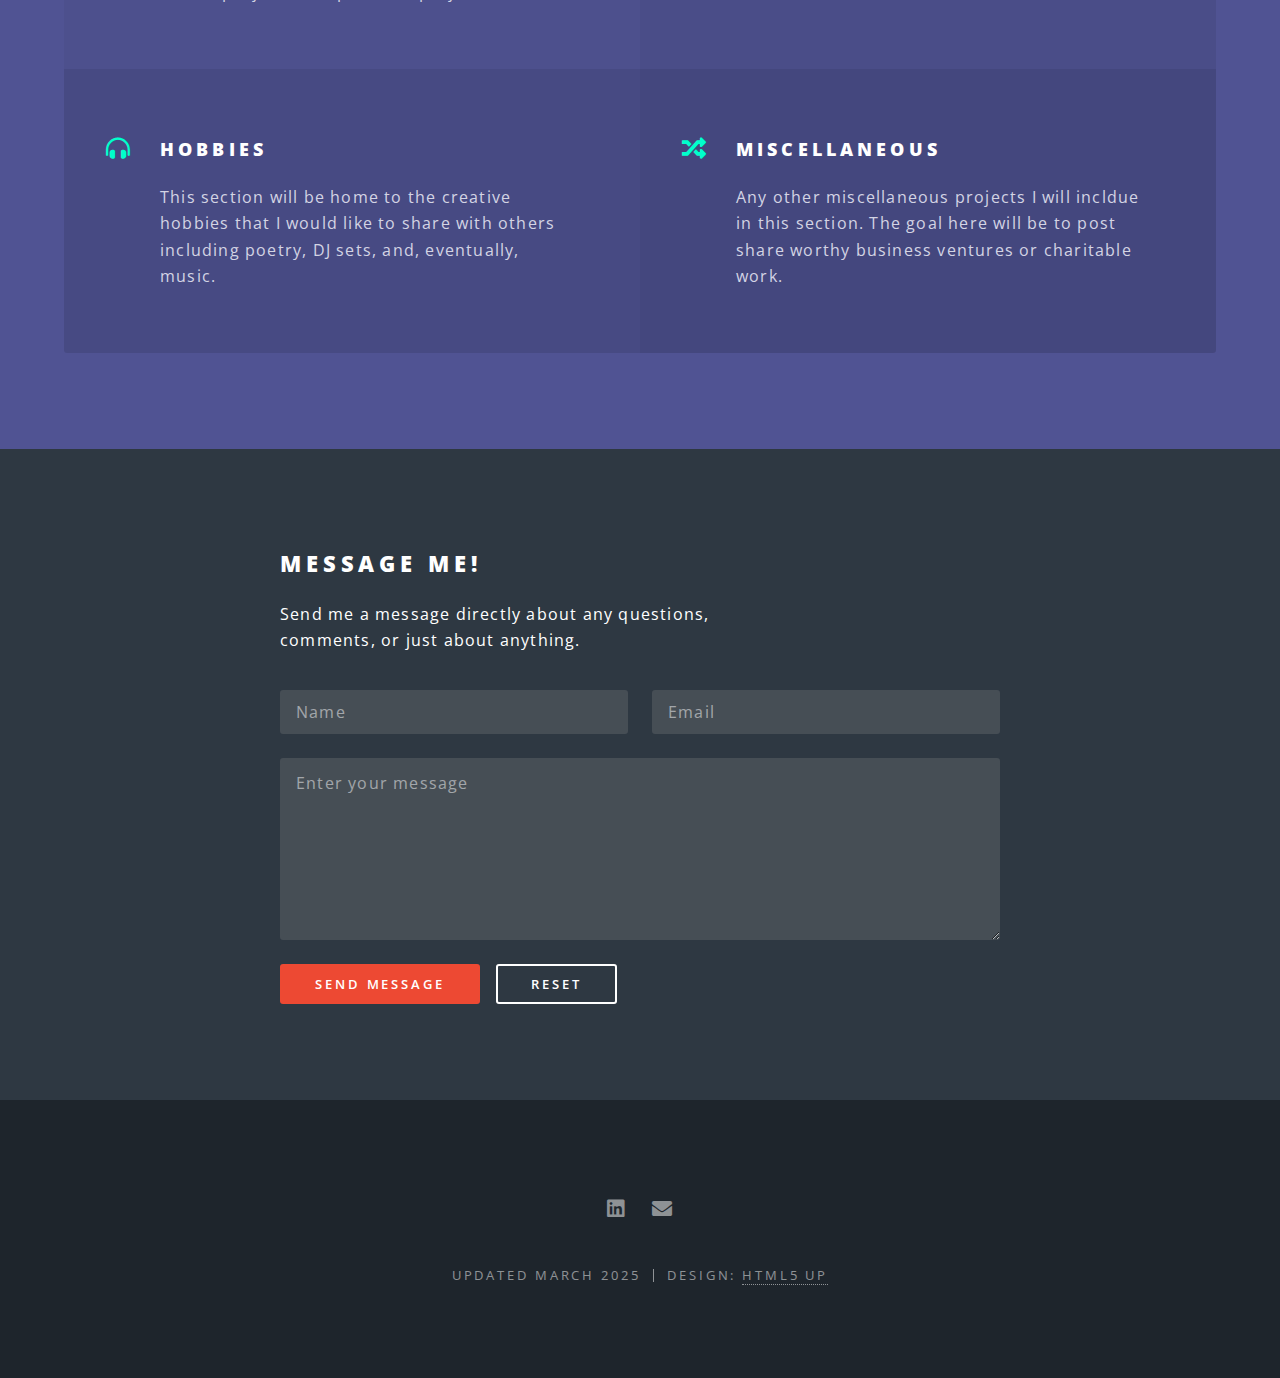
==== commit 768225a9: "index.html: form layout edits" ====
--- a/index.html
+++ b/index.html
@@ -6,6 +6,10 @@
 -->
 <html>
 	<head>
+		<link rel="apple-touch-icon" sizes="180x180" href="favicon/apple-touch-icon.png">
+		<link rel="icon" type="image/png" sizes="32x32" href="favicon/favicon-32x32.png">
+		<link rel="icon" type="image/png" sizes="16x16" href="favicon/favicon-16x16.png">
+		<link rel="manifest" href="/site.webmanifest">
 		<title>Dennis's Portfolio</title>
 		<meta charset="utf-8" />
 		<meta name="viewport" content="width=device-width, initial-scale=1, user-scalable=no" />
@@ -126,10 +130,23 @@
 							</header>
 							<div class="form-container">
 								<form action="https://formspree.io/f/mkgjozpo" method="POST">
-									<input type="text" name="name" placeholder="Your Name" required>
-									<input type="email" name="email" placeholder="Your Email" required>
-									<textarea name="message" placeholder="Your Message" required></textarea>
-									<button type="submit" class="button fit primary">Send Message</button>
+									<div class="row gtr-uniform">
+										<div class="col-6 col-12-xsmall">
+											<input type="text" name="name" placeholder="Name" required/>
+										</div>
+										<div class="col-6 col-12-xsmall">
+											<input type="email" name="email" placeholder="Email" required/>
+										</div>
+										<div class="col-12">
+											<textarea name="message" placeholder="Enter your message" rows="6" required></textarea>
+										</div>
+										<div class="col-12">
+											<ul class="actions">
+												<li><input type="submit" value="Send Message" class="primary" /></li>
+												<li><input type="reset" value="Reset" /></li>
+											</ul>
+										</div>
+									</div>
 								</form>
 							</div>
 						</div>
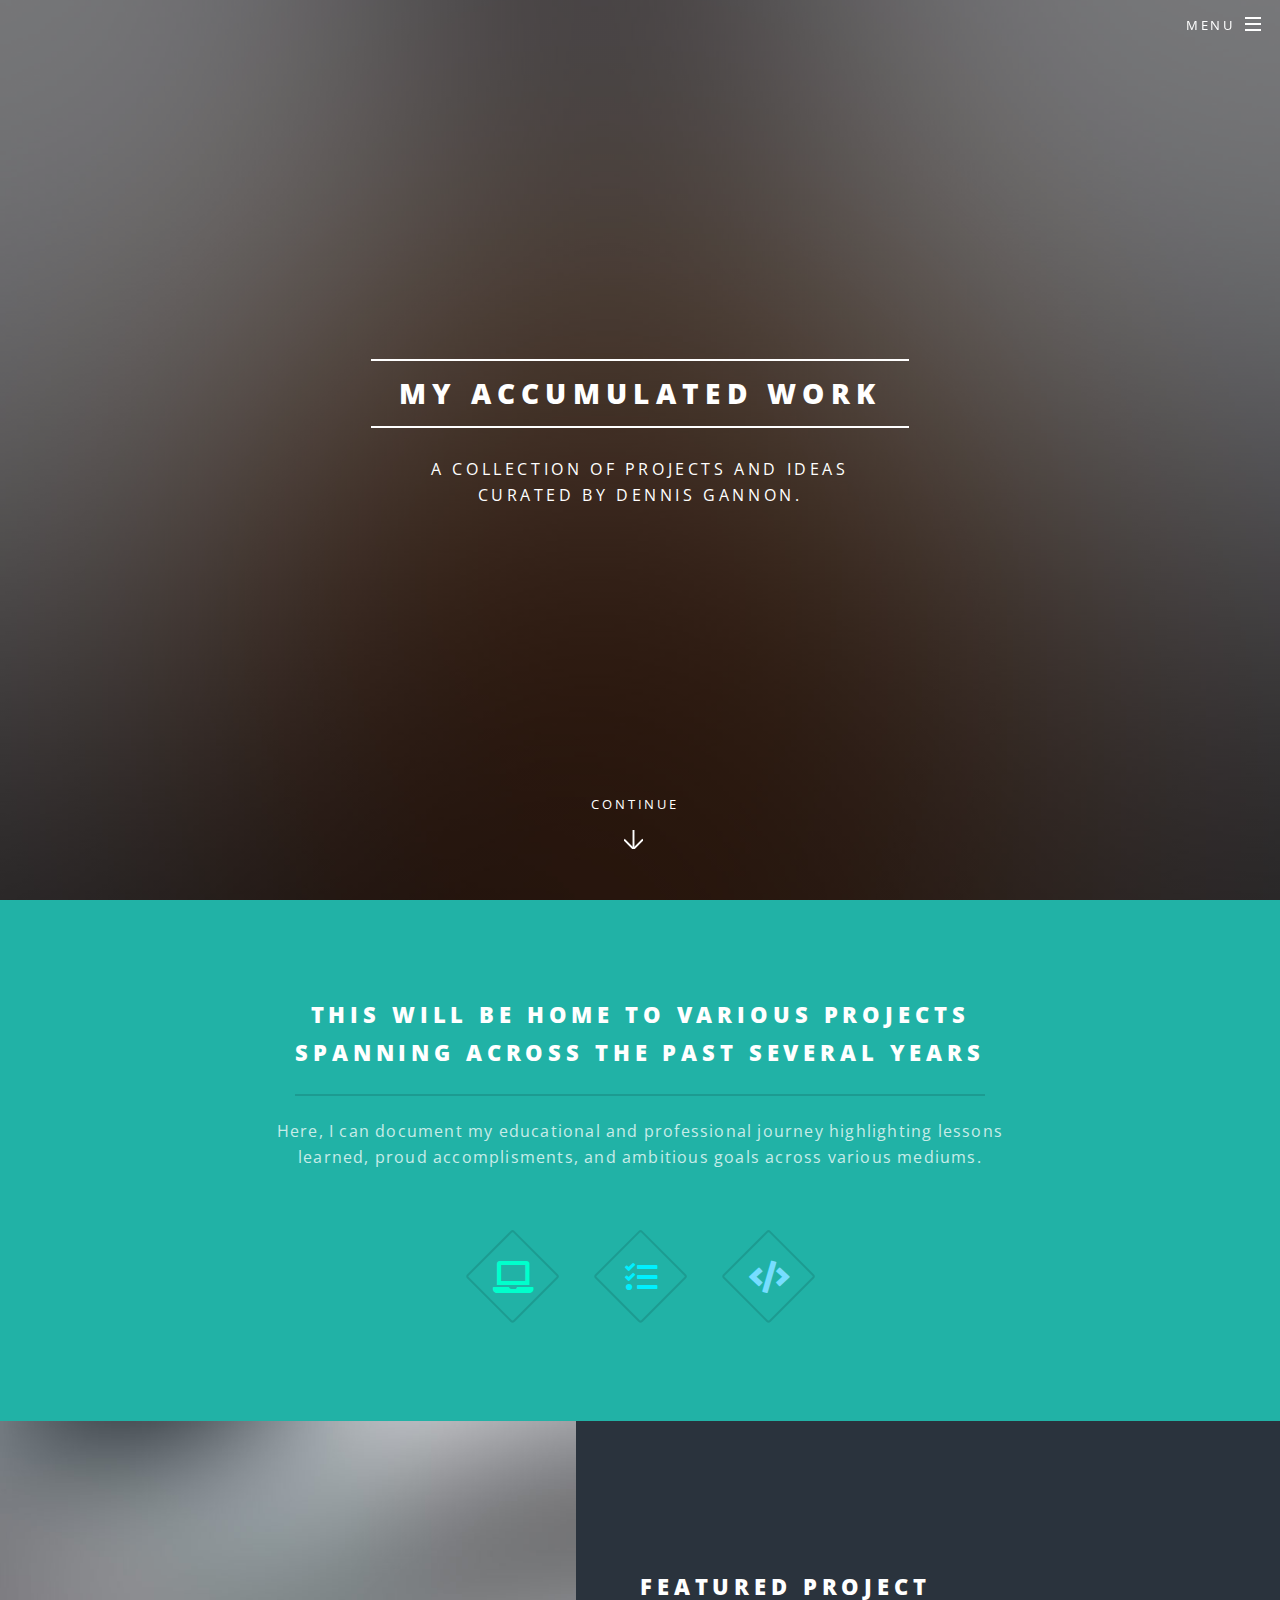
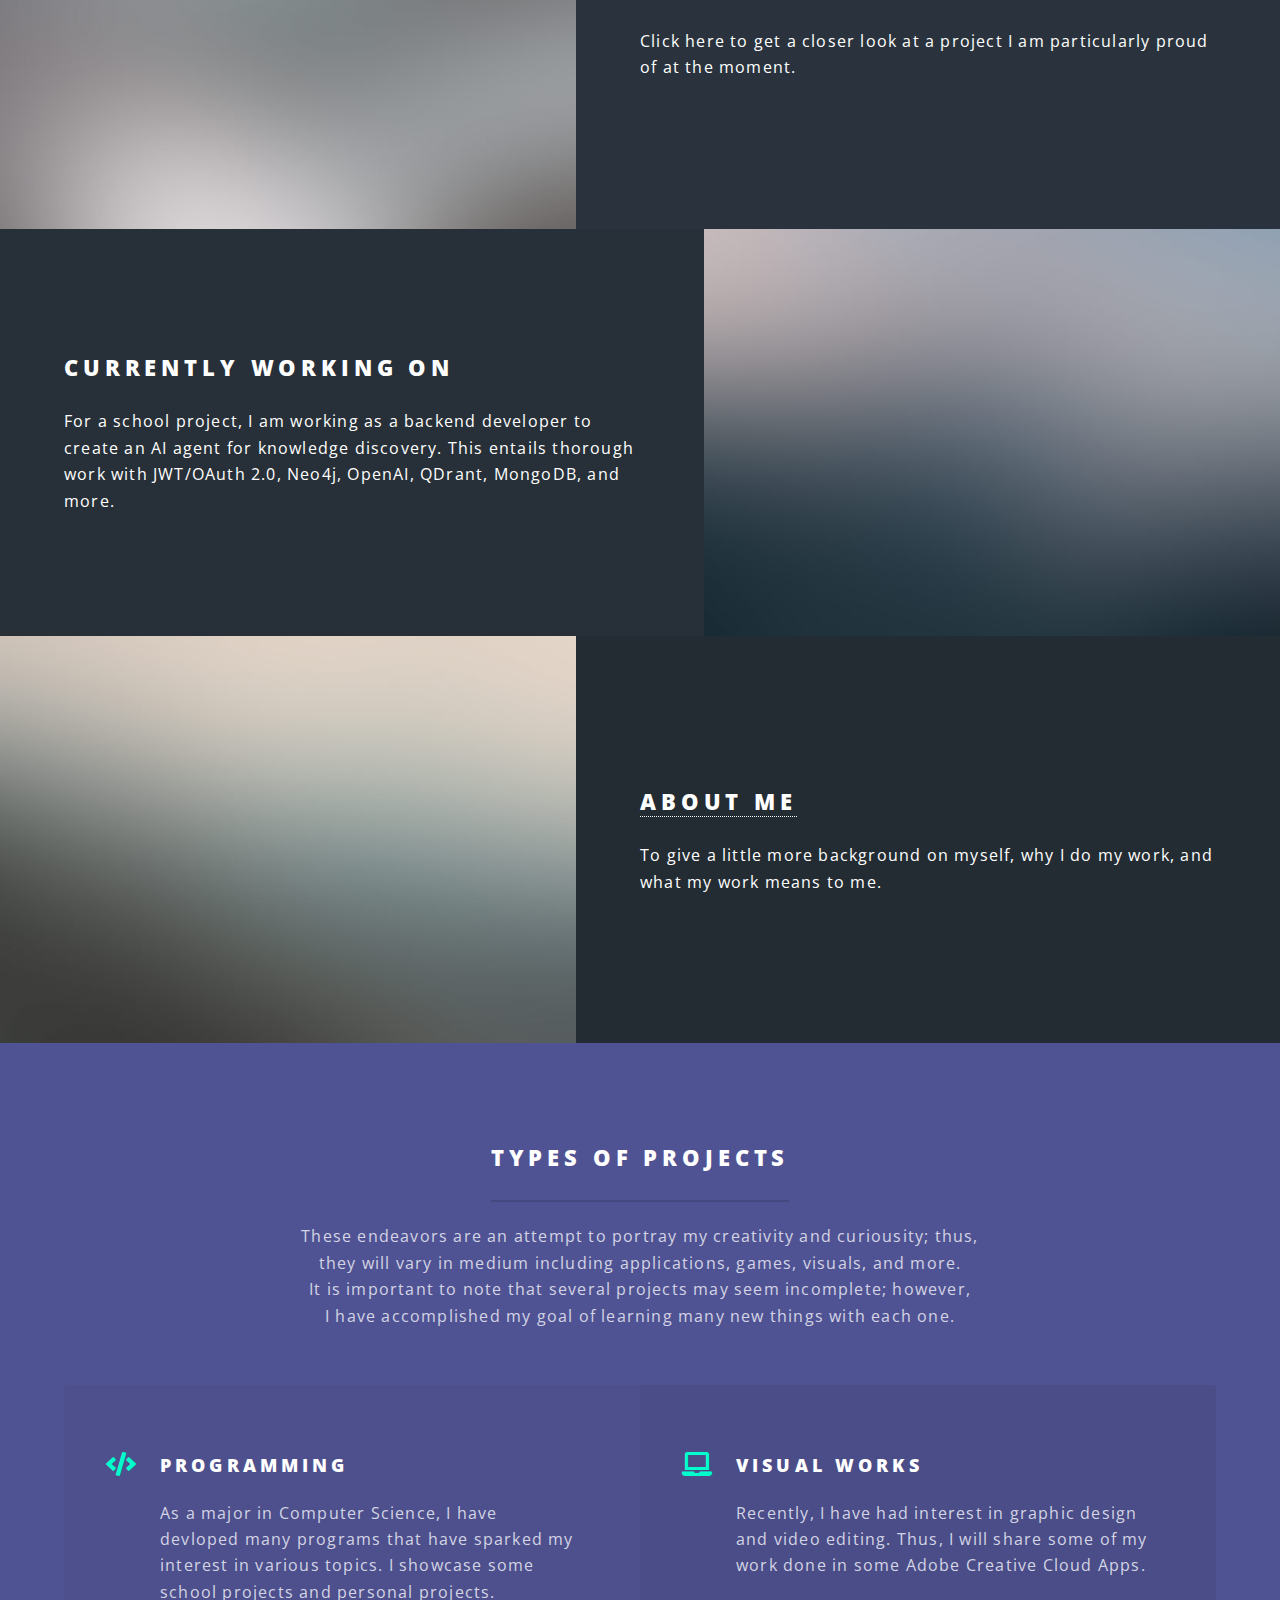
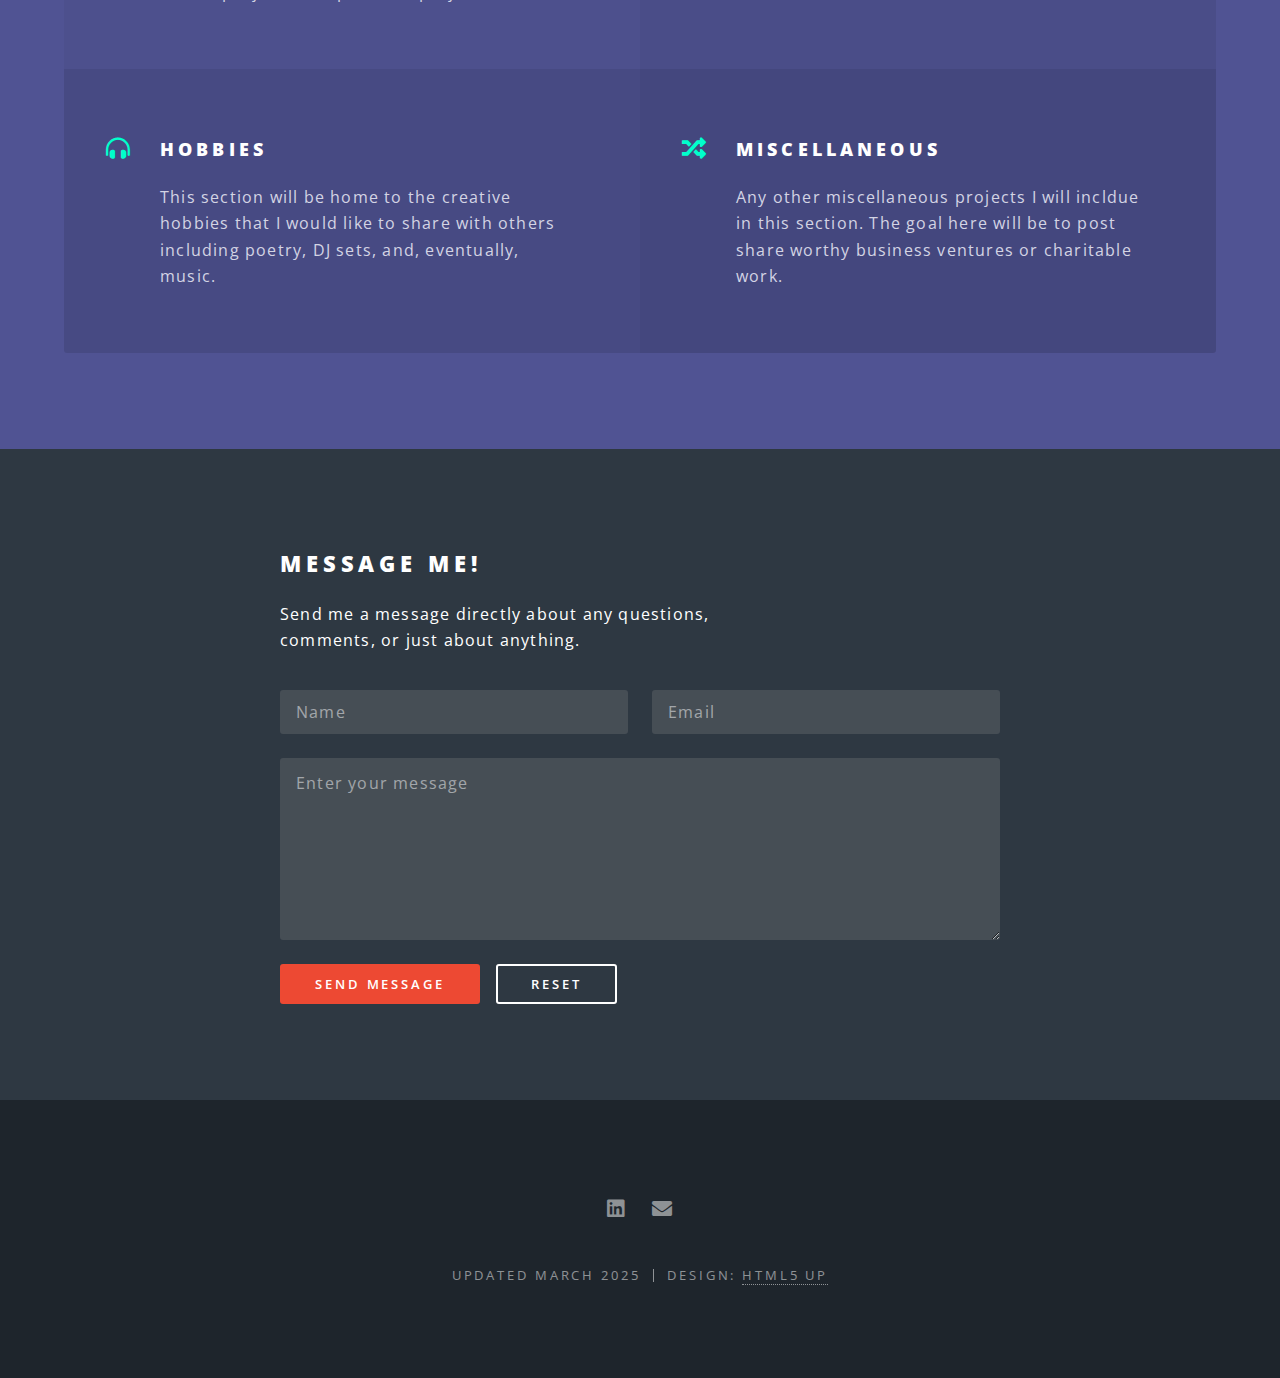
==== commit 296ea4d9: "New pages" ====
--- a/index.html
+++ b/index.html
@@ -32,7 +32,16 @@
 										<ul>
 											<li><a href="index.html">Home</a></li>
 											<li><a href="aboutme.html">About Me</a></li>
-											<li><a href="projects.html">Projects</a></li>
+											<li><a href="projects.html">Example page</a></li>
+											<li class="has-dropdown">
+												<a href="javascript:void(0)">Projects</a>
+												<ul class="dropdown-content">
+												<li><a href="programming.html">Programming</a></li>
+												<li><a href="visual.html">Visual</a></li>
+												<li><a href="hobbies.html">Hobbies</a></li>
+												<li><a href="miscellaneous.html">Miscellaneous</a></li>
+												</ul>
+											</li>
 										</ul>
 									</div>
 								</li>
@@ -60,9 +69,9 @@
 								learned, proud accomplisments, and ambitious goals across various mediums.</p>
 							</header>
 							<ul class="icons major">
-								<li><span class="icon fa-gem major style1"><span class="label">Lorem</span></span></li>
-								<li><span class="icon fa-heart major style2"><span class="label">Ipsum</span></span></li>
-								<li><span class="icon solid fa-code major style3"><span class="label">Dolor</span></span></li>
+								<li><span class="icon solid fa-laptop major style1"><span class="label"></span></span></li>
+								<li><span class="icon solid fa-tasks major style2"><span class="label"></span></span></li>
+								<li><span class="icon solid fa-code major style3"><span class="label"></span></span></li>
 							</ul>
 						</div>
 					</section>
--- a/assets/css/main.css
+++ b/assets/css/main.css
@@ -1,10 +1,10 @@
 @import url(fontawesome-all.min.css);
 @import url("https://fonts.googleapis.com/css?family=Open+Sans:400,400italic,600,600italic,800,800italic");
 
-/*
-	Spectral by HTML5 UP
-	html5up.net | @ajlkn
-	Free for personal and commercial use under the CCA 3.0 license (html5up.net/license)
+/*
+	Spectral by HTML5 UP
+	html5up.net | @ajlkn
+	Free for personal and commercial use under the CCA 3.0 license (html5up.net/license)
 */
 
 html, body, div, span, applet, object,
@@ -3438,6 +3438,53 @@
 		transform: translateX(0);
 	}
 
+/* Dropdown menu styles */
+.has-dropdown {
+	position: relative;
+  }
+  
+  .dropdown-content {
+	display: none;
+	padding-left: 1em;
+	margin-top: 0.5em;
+	margin-bottom: 0.5em;
+  }
+  
+  .has-dropdown > a {
+	cursor: pointer;
+  }
+  
+  .has-dropdown > a:after {
+	content: " ▼";
+	font-size: 0.75em;
+	vertical-align: middle;
+  }
+  
+  .has-dropdown.active > a:after {
+	content: " ▲";
+  }
+  
+  .has-dropdown.active .dropdown-content {
+	display: block;
+  }
+  
+  .dropdown-content li {
+	margin: 0;
+	padding: 0;
+	border-bottom: none;
+  }
+  
+  .dropdown-content a {
+	padding: 0.5em 0;
+	padding-left: 1em;
+	border-left: 2px solid rgba(255, 255, 255, 0.3);
+	display: block;
+  }
+  
+  .dropdown-content a:hover {
+	background-color: rgba(255, 255, 255, 0.1);
+  }
+
 /* Header */
 
 	#header {
